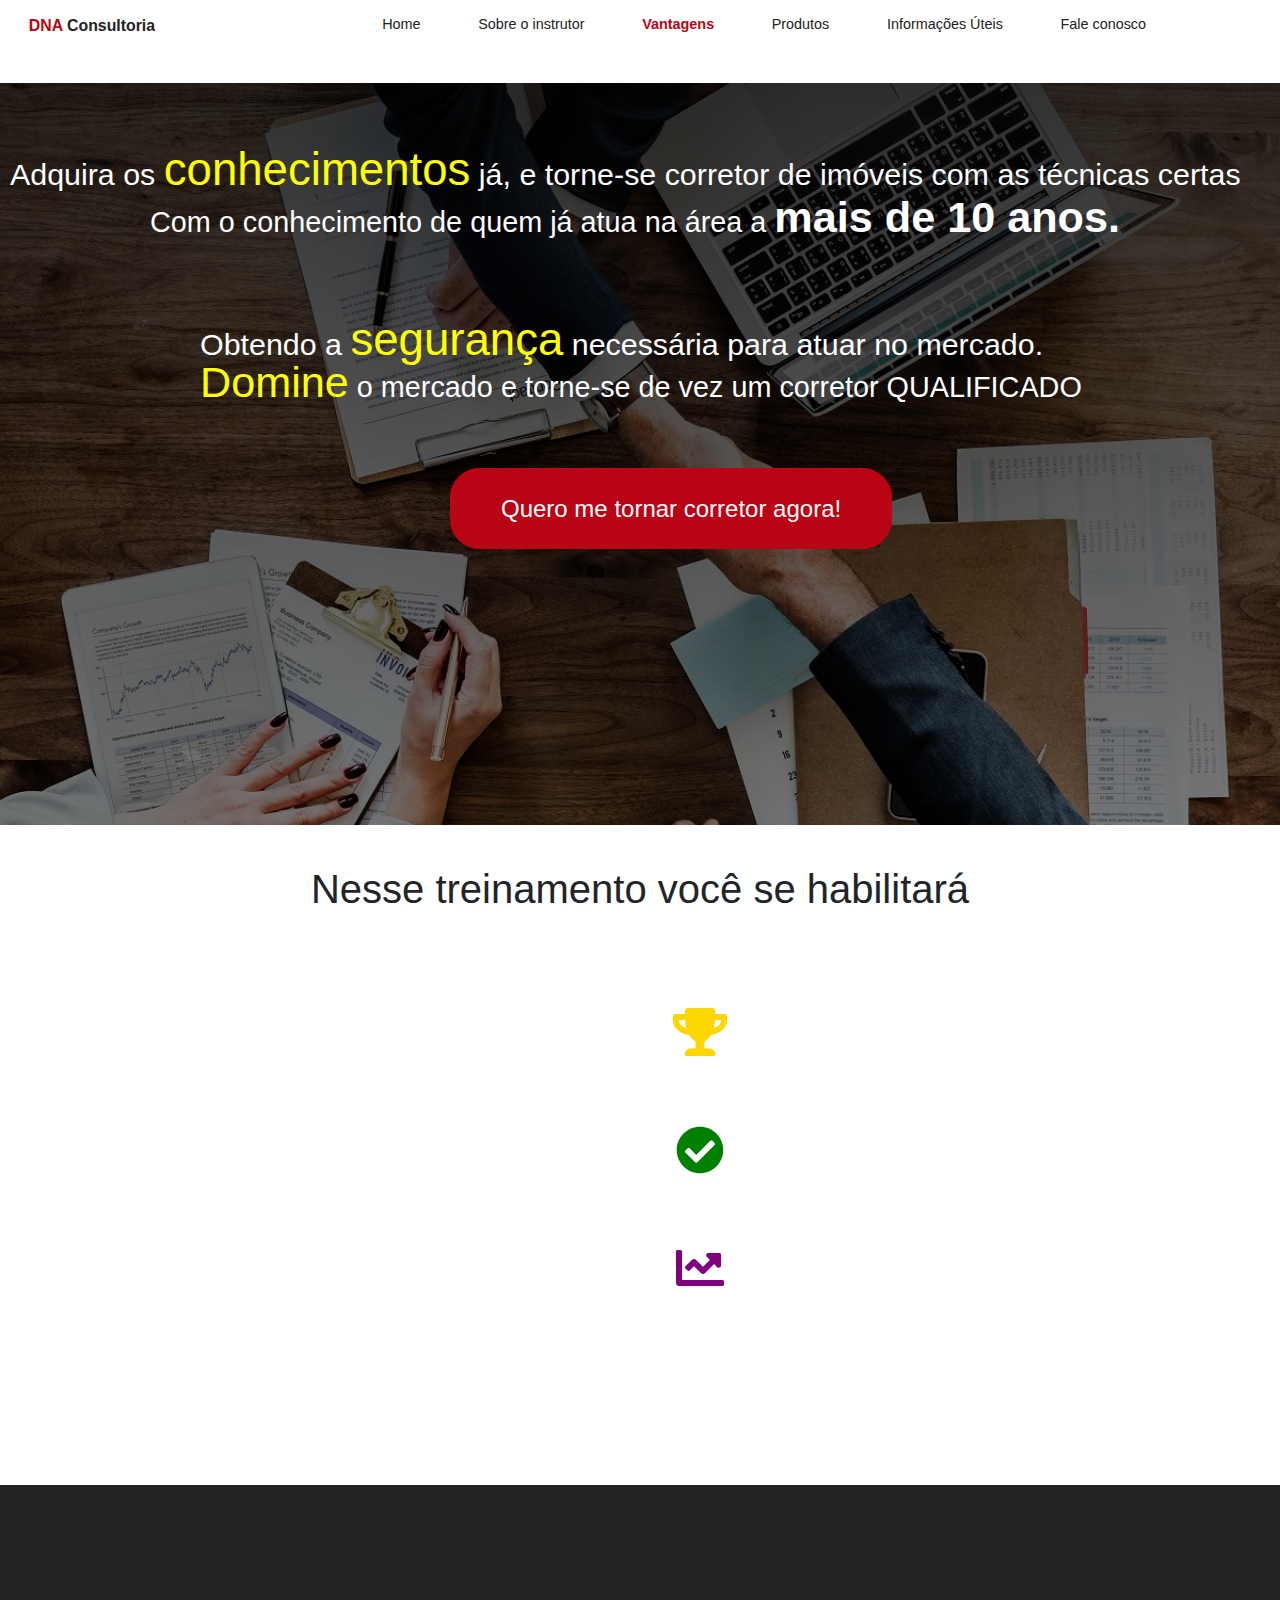
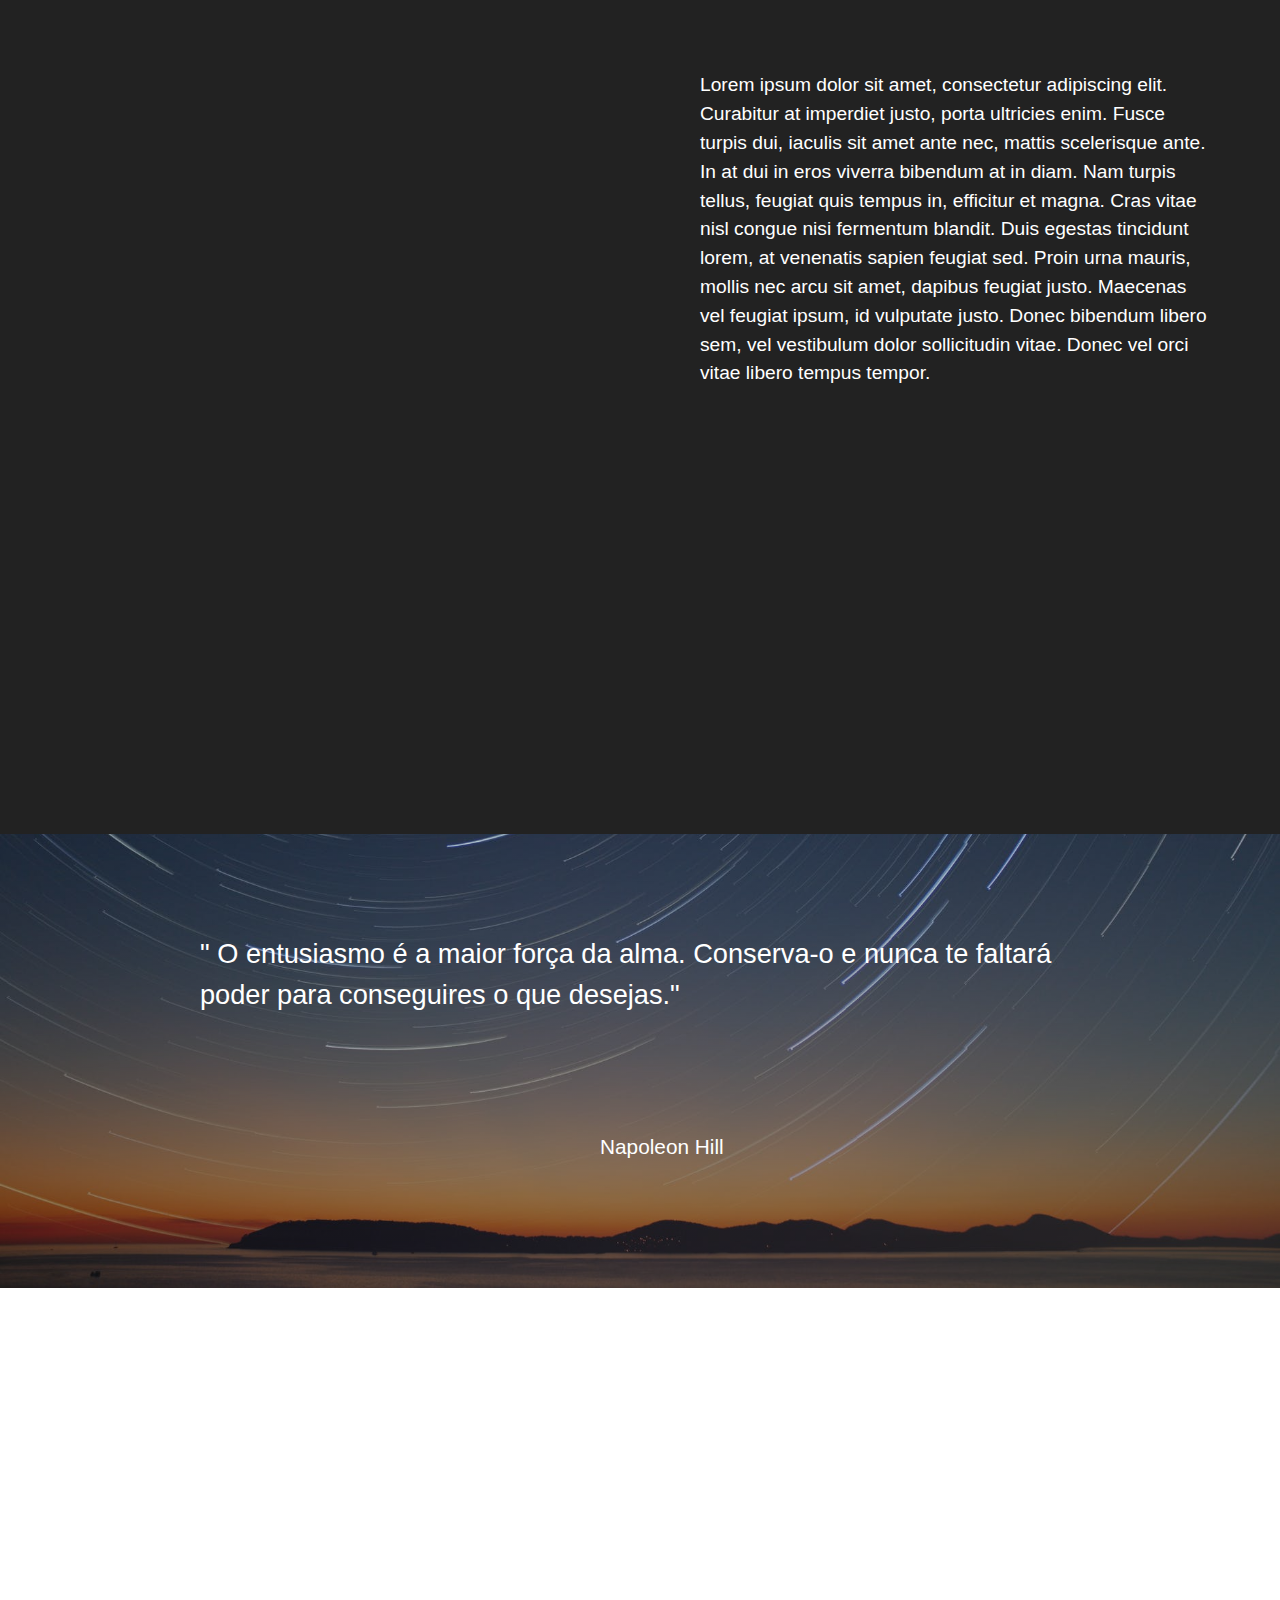
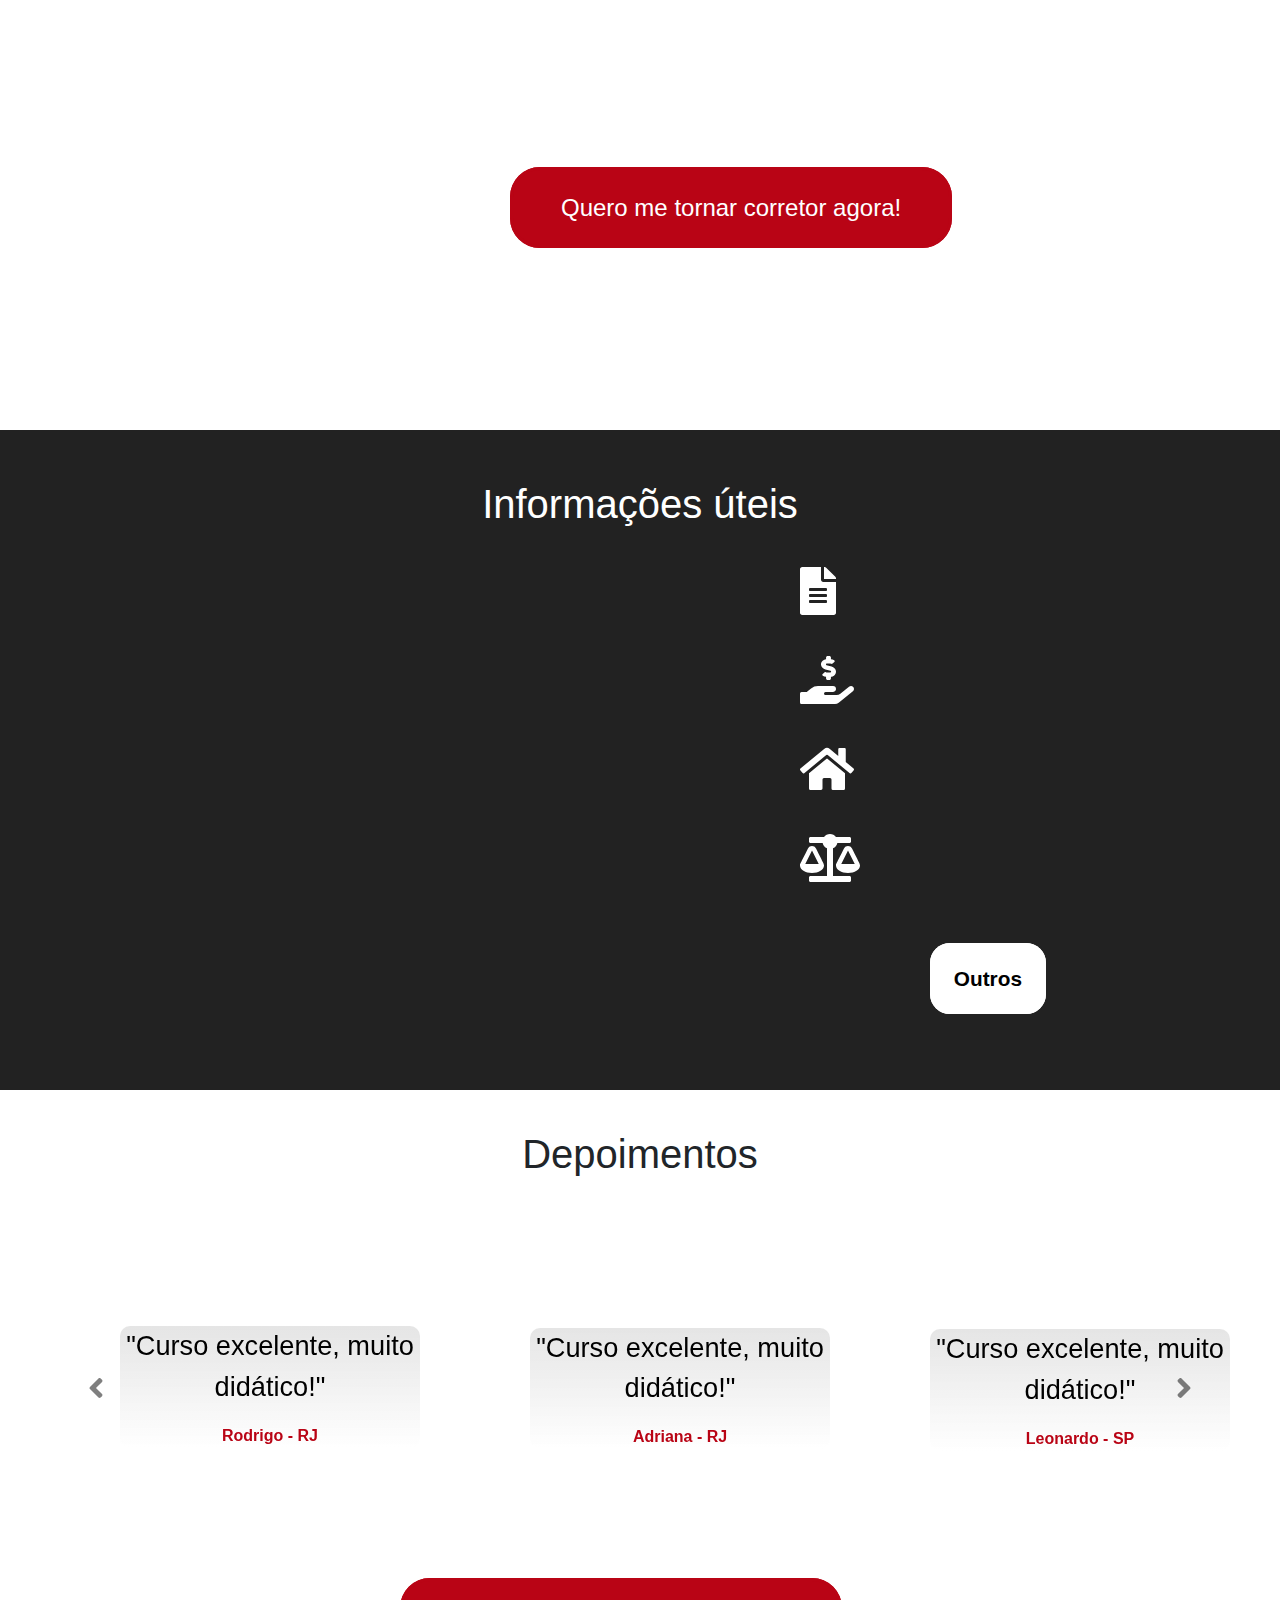
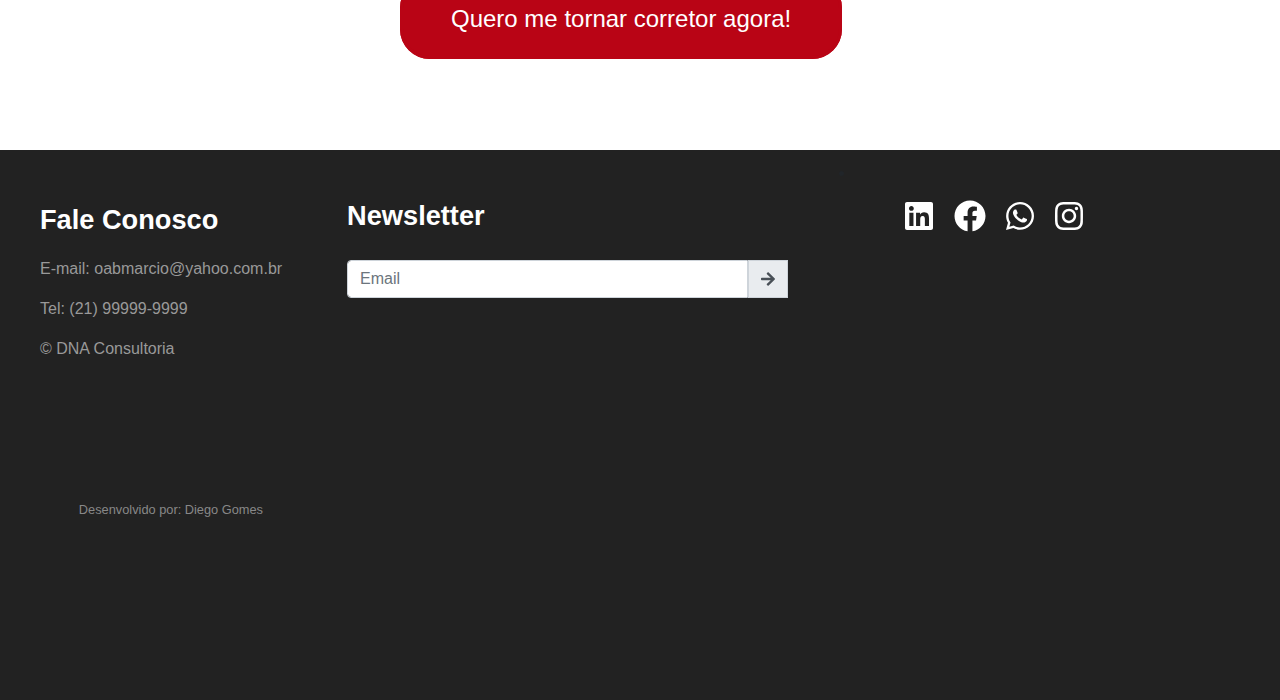
==== index.html @ e4a6f19c "implementadas secoes produtos, informacoes, depoimentos, rodape e pagina de documentos" ====
<!DOCTYPE html>
	<html>
	<head>
		<meta charset="utf-8">
		<meta name="viewport" content="width=device-width, initial-scale=1.0">
		<title>DNA Consultoria</title>
		<!-- estilos gerais css -->
		<link rel="stylesheet" type="text/css" href="./css/estilos_gerais.css">
		<!-- navegacao css -->
		<link rel="stylesheet" type="text/css" href="./css/navegacao.css">
		<!-- destaque css -->
		<link rel="stylesheet" type="text/css" href="./css/destaque.css">
		<!-- conteudo css -->
		<link rel="stylesheet" type="text/css" href="./css/conteudo.css">
		<!-- vantagens css -->
		<link rel="stylesheet" type="text/css" href="./css/vantagens.css">
		<!-- sobre css -->
		<link rel="stylesheet" type="text/css" href="./css/sobre.css">
		<!-- msg css -->
		<link rel="stylesheet" type="text/css" href="./css/msg.css">
		<!-- produtos css -->
		<link rel="stylesheet" type="text/css" href="./css/produtos.css">
		<!-- documentacao -->
		<link rel="stylesheet" type="text/css" href="./css/documentacao.css">
		<!-- depoimentos -->
		<link rel="stylesheet" type="text/css" href="./css/depoimentos.css">
		<!-- footer -->
		<link rel="stylesheet" type="text/css" href="./css/rodape.css">
		<!-- breakpoints css -->
		<link rel="stylesheet" type="text/css" href="./css/breakpoints.css">
		<!-- aos -->
		<link rel="stylesheet" type="text/css" href="./css/aos.css">
		<!-- bootstrap -->
		<link rel="stylesheet" type="text/css" href="./css/bootstrap.min.css">
		<!-- google fonts -->
		<link href="https://fonts.googleapis.com/css2?family=Quicksand:wght@600&display=swap" rel="stylesheet">
		<!-- font awesome -->
		<script src="./js/fontawesome-all.js"></script>
		<!-- slider -->
		<link rel="stylesheet" type="text/css" href="./css/slider.css">
	</head>
	<body>
		<div class="wrapper">
			<nav class="navegacao">
				<div class="logo">
					<a class="logo-navegacao" href="#">DNA</a>
					<a class="logo-navegacao" href="#">Consultoria</a>
				</div>
				<div class="navegacao-itens">
					<ul class="navegacao-itens-lista">
						<li>
							<a href="index.html">Home</a>
						</li>
						<li>
							<a href="#sobre">Sobre o instrutor</a>
						</li>
						<li>
							<a class="active" href="#vantagens">Vantagens</a>
						</li>
						<li>
							<a href="#prod">Produtos</a>
						</li>
						<li>
							<a href="#documentacao">Informações Úteis</a>
						</li>
						<li>
							<a href="#rodape">Fale conosco</a>
						</li>
					</ul>
				</div>
			</nav>
			<main class="destaque">
				<h1 class="titulo-destaque_1">Adquira os <span>conhecimentos</span> já, e torne-se corretor de imóveis com as técnicas certas </h1>
				<p class="paragrafo-destaque_1">Com o conhecimento de quem já atua na área a <strong>mais de 10 anos.</strong></p>
				<p class="titulo-destaque_2">Obtendo a <span>segurança</span> necessária para atuar no mercado.</p>
				<p class="paragrafo-destaque_2"><span>Domine</span> o mercado e torne-se de vez um corretor QUALIFICADO </p>
				<a href="" class="destaque-cta">Quero me tornar corretor agora!</a>
			</main>
			<section class="conteudo">
				<div id="vantagens" class="vantagens">
					<h1 class="vantagens-titulo">Nesse treinamento você se habilitará</h1>
						<img data-aos="fade-up" data-aos-delay="300" src="./img/apertodemao.jpg" class="imagem-vantagens">
					<div class="icones-detalhes">
						<i class="trofeu fas fa-trophy fa-3x"></i>
						<p data-aos="fade-left" data-aos-delay="300">Ser um profissional registrado ao CRECI.</p>
						<i class="check fas fa-check-circle fa-3x"></i>
						<p data-aos="fade-left" data-aos-delay="500">Dominar técnicas de negociação e marketing.</p>
						<i class="chart fas fa-chart-line fa-3x"></i>
						<p data-aos="fade-left" data-aos-delay="800">Aumentar seu número de clientes,</p>
						<p data-aos="fade-left" data-aos-delay="800"> tornando-se um profissional de valor no mercado.</p>
					</div>
				</div>
				<div id="sobre" class="sobre">
					<img data-aos="fade-right" data-aos-delay="100" src="./img/instrutor2.jpg" class="img-thumbnail">
					<div class="sobre-detalhes">
						<h1 class="sobre-titulo" data-aos="fade-up" data-aos-delay="100">Sobre o instrutor</h1>
						<p>Lorem ipsum dolor sit amet, consectetur adipiscing elit. Curabitur at imperdiet justo, porta ultricies enim. Fusce turpis dui, iaculis sit amet ante nec, mattis scelerisque ante. In at dui in eros viverra bibendum at in diam. Nam turpis tellus, feugiat quis tempus in, efficitur et magna. Cras vitae nisl congue nisi fermentum blandit. Duis egestas tincidunt lorem, at venenatis sapien feugiat sed. Proin urna mauris, mollis nec arcu sit amet, dapibus feugiat justo. Maecenas vel feugiat ipsum, id vulputate justo. Donec bibendum libero sem, vel vestibulum dolor sollicitudin vitae. Donec vel orci vitae libero tempus tempor.</p>
					</div>
				</div>
				<div class="mensagem">
					<p class="msg-frase">" O entusiasmo é a maior força da alma. Conserva-o e nunca te faltará poder para conseguires o que desejas." </p>
					<p class="msg-autor">Napoleon Hill</p>
				</div>
				<div id="prod"></div>
				<div class="produtos">
					<img data-aos="fade-down" data-aos-delay="300" src="./img/reuniao.jpg" class="img-thumbnail">
					<h2 data-aos="fade-up" data-aos-delay="500" class="produtos-titulo">Como Funciona Nosso Treinamento?</h2>
					<p data-aos="fade-right" data-aos-delay="800" class="produtos-paragrafo">Lorem ipsum dolor sit amet, consectetur adipiscing elit. Curabitur at imperdiet justo, porta ultricies enim. Fusce turpis dui, iaculis sit amet ante nec, mattis scelerisque ante. In at dui in eros viverra bibendum at in diam.</p>
					<a href="" class="produtos-cta">Quero me tornar corretor agora!</a>
				</div>
				<div id="documentacao" class="documentacao">
					<h1 class="documentacao-titulo">Informações úteis</h1>
					<img data-aos="fade-down" data-aos-delay="300" src="./img/pesquisa.jpg" class="img-thumbnail">
					<div class="documentacao-detalhes">
						<i class="file fas fa-file-alt fa-3x"></i>
						<p data-aos="fade-left" data-aos-delay="100">Pesquisa abertura de firma. <a href="http://www4.tjrj.jus.br/Portal-Extrajudicial/consultafirma/">link</a></p>
						<i class="money fas fa-hand-holding-usd fa-3x"></i>
						<p data-aos="fade-left" data-aos-delay="100">CRECI-RJ: Valor m2 para locação e venda. <a href="http://avaliacao.secovirio.com.br/creci/">Link</a></p>
						<i class="home fas fa-home fa-3x"></i>
						<p data-aos="fade-left" data-aos-delay="100">RGI's (ônus reais) online. <a href="https://www.registradores.org.br/VisualizarMatricula/DefaultVM.aspx?from=menu">Link</a></p>
						<i class="law fas fa-balance-scale fa-3x"></i>
						<p data-aos="fade-left" data-aos-delay="100">Lei nº13865 - Habite-se. <a href="http://www.planalto.gov.br/ccivil_03/_ato2019-2022/2019/lei/L13865.htm">Link</a></p>
						<a href="documentacao.html" class="info">Outros</a>
					</div>
				</div>
				<div id="dep" class="depoimentos">
					<h1 class="depoimentos-titulo">Depoimentos</h1>
					<!-- Carrossel -->

					<div id="carouselExampleCaptions" class="carousel slide" data-ride="carousel">
					  <div class="carousel-inner">
					    <div class="carousel-item active">
							<div class="cartao cartao-detalhes_1">
								<p>"Curso excelente, muito didático!"</p>
								<span>Rodrigo - RJ</span>
							</div>
							<div class="cartao cartao-detalhes_2">
								<p>"Curso excelente, muito didático!"</p>
								<span>Adriana - RJ</span>
							</div>
							<div class="cartao cartao-detalhes_3">
								<p>"Curso excelente, muito didático!"</p>
								<span>Leonardo - SP</span>
							</div>
						</div>
					    <div class="carousel-item">
					      	<div class="cartao cartao-detalhes_1">
								<p>"Curso excelente, muito didático!"</p>
								<span>Cláudia - SP</span>
							</div>
							<div class="cartao cartao-detalhes_2">
								<p>"Curso excelente, muito didático!"</p>
								<span>Thiago - MG</span>
							</div>
							<div class="cartao cartao-detalhes_3">
								<p>"Curso excelente, muito didático!"</p>
								<span>Rafaela - RS</span>
							</div>
					    </div>
					  </div>
					  <a class="carousel-control-prev" href="#carouselExampleCaptions" data-slide="prev">
					    <i class="angle-left fas fa-angle-left fa-2x"></i>
					  </a>
					  <a class="carousel-control-next" href="#carouselExampleCaptions" data-slide="next">
					    <i class="angle-left fas fa-angle-right fa-2x"></i>
					  </a>
					</div>

					<!-- End of carrossel -->
					<a href="" class="depoimentos-cta">Quero me tornar corretor agora!</a>
				</div>
			</section>
			<footer id="rodape" class="rodape">
				<div class="rodape-itens">
					<ul class="rodape-itens-lista">
						<li>
							<a id="rodape-titulo">Fale Conosco</a>
						</li>
						<li>
							<a href="">E-mail: oabmarcio@yahoo.com.br</a>
						</li>
						<li>
							<a href="">Tel: (21) 99999-9999</a>
						</li>
						<p>&copy; DNA Consultoria</p>
					</ul>
					<div id="newsletter" class="col-md-5 col-sm-12">
			          <h4 id="rodape-titulo" class="rodape-newsletter">Newsletter</h4>
			          <form class="form-inline">
			            <div class="col pl-0">
			              <div class="input-group pr-5">
			                <input type="text" class="form-control 

			                 text-white" id="inlineFormInputGroupUsername2" placeholder="Email">
			                <div class="input-group-prepend">
			                  <div class="input-group-text">
			                    <i class="fas fa-arrow-right"></i>
			                  </div>
			                </div>
			              </div>
			            </div>
			          </form>
			        </div>
			        <ul class="redes-sociais">
			        	<li>
			        		<a href=""><i class="fab fa-linkedin fa-2x"></i></a>
			        		<a href=""><i class="fab fa-facebook fa-2x"></i></a>
			        		<a href=""><i class="fab fa-whatsapp fa-2x"></i></a>
			        		<a href=""><i class="fab fa-instagram fa-2x"></i></a>
			        	</li>
			        </ul>
					<p class="dev">Desenvolvido por: Diego Gomes</p>
				</div>
			</footer>
		</div>

		 <!-- Jquery Library file -->
    <script src="https://code.jquery.com/jquery-3.4.1.slim.min.js" integrity="sha384-J6qa4849blE2+poT4WnyKhv5vZF5SrPo0iEjwBvKU7imGFAV0wwj1yYfoRSJoZ+n" crossorigin="anonymous"></script>

    <!-- bootstrap cdn -->
    <script src="https://stackpath.bootstrapcdn.com/bootstrap/4.4.1/js/bootstrap.min.js" integrity="sha384-wfSDF2E50Y2D1uUdj0O3uMBJnjuUD4Ih7YwaYd1iqfktj0Uod8GCExl3Og8ifwB6" crossorigin="anonymous"></script>

    <!-- --------- Owl-Carousel js ------------------->
    <script src="./js/owl.carousel.min.js"></script>

     <!-- ------------ AOS js Library  ------------------------- -->
    <script src="./js/aos.js"></script>

    <!-- Custom Javascript file -->
    <script src="./js/main.js"></script>

	</body>
</html>
---- css/estilos_gerais.css ----
/*Estilos gerais ---------------------------------------------------------------------------*/
@import url('https://fonts.googleapis.com/css?family=Open.Sans:300,400,600,700,800&display=swap');

body { padding: 0; margin: 0; overflow-x: hidden; }
	.wrapper { height: 5500px; display: grid; 
				grid-template-areas: "nav" "main" "section" "footer"; 
				grid-template-rows: 1.5% 13.5% 75% 10%; font-family: 'Open Sans', 
				sans-serif; }
/*Fim estilos gerais -----------------------------------------------------------------------*/
---- css/navegacao.css ----
/*Navegação --------------------------------------------------------------------------------*/
.navegacao { font-size: 0.9em; grid-area: nav; display: flex; margin-left: 2em; padding-top: 1em; }
	.logo { display: block; }
	.logo a { font-size: 1.1em; text-decoration: none; color: #222; font-weight: bold; }
	.logo a:hover { text-decoration: none; }
	.logo a:nth-child(1) { color: #b90415; }
	.logo a:nth-child(2):hover { color: #000; }
	.navegacao-itens { margin-left: 12em; }
	.navegacao-itens-lista { display: flex; }
	.navegacao-itens-lista li { margin-right: 2em; list-style: none; }
	.navegacao-itens-lista a { text-decoration: none; color: #222; padding: 1em; }
	.navegacao-itens-lista a:hover { text-decoration: none; background: #999; color: #fff; }
	.navegacao-itens-lista .active { color: #b90415; font-weight: bold; }
/*Fim navegação ----------------------------------------------------------------------------*/
---- css/destaque.css ----
/*Destaques -------------------------------------------------------------------------------*/
.destaque { grid-area: main; background: linear-gradient(rgba(0,0,0,0.8), 
			rgba(0,0,0,0.5)),url(../img/meeting5_red.jpg)no-repeat center/cover; }
.destaque span, strong { font-size: 1.5em; }
.destaque span { color: yellow; }
			.titulo-destaque_1 { color: #fff; font-size: 1.9em; width: 100%;
				position: relative; left: 10px; top: 60px; font-weight: none; }
			.paragrafo-destaque_1 { color: #fff; font-size: 1.8em; width: 100%;
				position: relative; left: 150px; top: 40px; }
			.titulo-destaque_2 { color: #fff; font-size: 1.9em; width: 100%;
				position: relative; left: 200px; top: 80px; font-weight: none; }
			.paragrafo-destaque_2 { color: #fff; font-size: 1.8em; width: 100%;
				position: relative; left: 200px; top: 40px; }
			.destaque-cta { background: #b90415;; border: 3px solid #b90415; position: relative;
							top: 100px; left: 450px; padding: 1em 2em; border-radius: 30px; color: #fff; 
							font-size: 1.5em; }
			.destaque-cta:hover { text-decoration: none; background: #fff; color: #b90415; 
								border: 3px solid #b90415; }
/*Fim dos destaques */
---- css/conteudo.css ----
.conteudo { grid-area: section; }
---- css/vantagens.css ----
.vantagens {height: 16%; }
	.vantagens-titulo { text-align: center; position: relative; top: 40px; }
	.imagem-vantagens { position: relative; left: 50px; top: 110px; border-radius: 50%; }
	.icones-detalhes { font-size: 1em; text-align: center; margin-left: 30em; 
						position: relative; bottom: 225px; }
	.icones-detalhes p { position: relative; bottom: 35px; font-size: 1.2em;  color: #000;}
	.icones-detalhes p:nth-child(2) { left: 50px; }
	.icones-detalhes p:nth-child(4) { left: 70px; }
	.icones-detalhes p:nth-child(6) { bottom: 60px; left: 20px; }
	.icones-detalhes p:nth-child(7) { bottom: 80px; left: 90px; }
	.trofeu, .check, .chart, .star { position: relative; margin-bottom: 0.5em; right: 180px;  
						top: 20px; }
	.trofeu { color: gold; }
	.check {  color: green; }
	.chart { color: purple; }
---- css/sobre.css ----
/*Sobre*/
.sobre {height:23%; }
.sobre { background: #222; font-family: 'Roboto', sans-serif; }
.sobre img { height: 500px; position: relative; top: 100px; left: 200px; }
	.sobre-detalhes { width: 40%; position: relative; left: 700px; bottom: 400px; 
					color: #fff;}
	.sobre-detalhes h1{ color: yellow; font-size: 2em; margin-bottom: 1.5em; }
	.sobre-detalhes p { font-size: 1.2em; color: #fff; }
/*Fim sobre */
---- css/msg.css ----
.mensagem {height: 11%; background: linear-gradient(rgba(0,0,0,0.2), 
			rgba(0,0,0,0.5)),url(../img/abstract3.jpg)no-repeat bottom/cover; color: #fff;  }
			.msg-frase { position: relative; top: 100px; left: 200px; 
				font-size: 1.7em; width: 70%; color: #fff; }
			.msg-autor { position: relative; top: 200px; left: 600px; 
				font-size: 1.3em; color: #fff; }
---- css/produtos.css ----
.produtos { position: relative; left: 50%; height: 18%; }
		.produtos img { position: relative; top: 100px; right: 600px; }
		.produtos-titulo, .produtos-paragrafo { color: #b90415; }
		.produtos-titulo { position: relative; right: 515px; bottom: 450px; text-align: center; margin-top: 2em; 
							font-size: 2em; }
		.produtos-paragrafo { width: 50%; text-align: center; position: relative; 
							font-size: 1.3em; right: 180px; bottom: 400px; line-height: 2.6em; }
		.produtos-cta { background: #b90415; border: 3px solid #b90415; position: relative; bottom: 350px; 
						right: 130px; padding: 1em 2em; border-radius: 30px; color: #fff; 
							font-size: 1.5em; }
		.produtos-cta:hover { text-decoration: none; background: #fff; border: 3px solid #b90415; 
								color: #b90415; }
---- css/documentacao.css ----
.documentacao { height: 16%; background: #222; }
	.documentacao-titulo { color: #fff; text-align: center; position: relative; top: 50px; }
	.documentacao img { border-radius: 50%; position: relative; top: 100px; left: 100px; }
	.documentacao-detalhes { position: relative; left: 900px; bottom: 200px; color: #fff; }
	.documentacao-detalhes p { position: relative; bottom: 90px; 
							right: 30px; color: #fff; }
	.file, .money, .home, .law { position: relative; right: 100px; bottom: 60px; }
	.info { padding: 1em; border-radius: 20px; border: 3px solid#fff; font-size: 1.3em; 
			background: #fff; position: relative; color: #000; left: 30px; bottom: 20px; font-weight: bold; }
	.info:hover { color: #b90415; text-decoration: none;}
---- css/depoimentos.css ----
.depoimentos { height: 16%; }
	.depoimentos-titulo { text-align: center; margin-top: 1em; }
	.carousel { top: 20px; }
	.carousel-item { color: #000;}
	.cartao { width: 300px; text-align: center; background: linear-gradient(rgba(0,0,0,0.1),#fff); 
				border-radius: 10px; }
	.cartao p { font-size: 1.7em; color: #000; }
	.cartao span { color: #b90415; font-weight: bold; }
	.cartao-detalhes_1 { position: relative; left: 120px; top: 120px; }
	.cartao-detalhes_2 { position: relative; left: 530px;}
	.cartao-detalhes_3 { position: relative; left: 930px; bottom: 120px; }
	.angle-left { color: #000; }
	.depoimentos-cta { background: #b90415; border: 3px solid #b90415; position: relative; top: 50px; 
						left: 400px; padding: 1em 2em; border-radius: 30px; color: #fff; 
							font-size: 1.5em; }
	.depoimentos-cta:hover { text-decoration: none; background: #fff; border: 3px solid #b90415; 
								color: #b90415; }
---- css/rodape.css ----
.rodape { background: #222; }
	.rodape-itens { display: flex; }
	.rodape-itens-lista li { color: #fff; list-style: none; position: relative; color: #fff;  top: 50px; 
								margin-bottom: 1em; }
	.rodape-itens-lista li a, p { color: #999; }
	.rodape-itens-lista p { position: relative; top: 50px; }
	.dev { position: relative; top: 350px; right: 970px; color: #888; font-size: 0.8em; }
	#rodape-titulo { color: #fff; font-size: 1.7em; font-weight: bold; }
	.rodape-newsletter { margin-bottom: 1em; }
	#newsletter { position: relative; top: 50px; left: 50px; }
	.redes-sociais li a { color: #fff; position: relative; top: 50px; left: 50px;
						margin-right: 1em; }
---- css/breakpoints.css ----
/*Breakpoints ------------------------------------------------------------------------------*/

@media (max-width: 420px) {

}

@media (min-width: 421px) and (max-width: 720px) {

}

@media (min-width: 721px) and (max-width: 920px) {

}
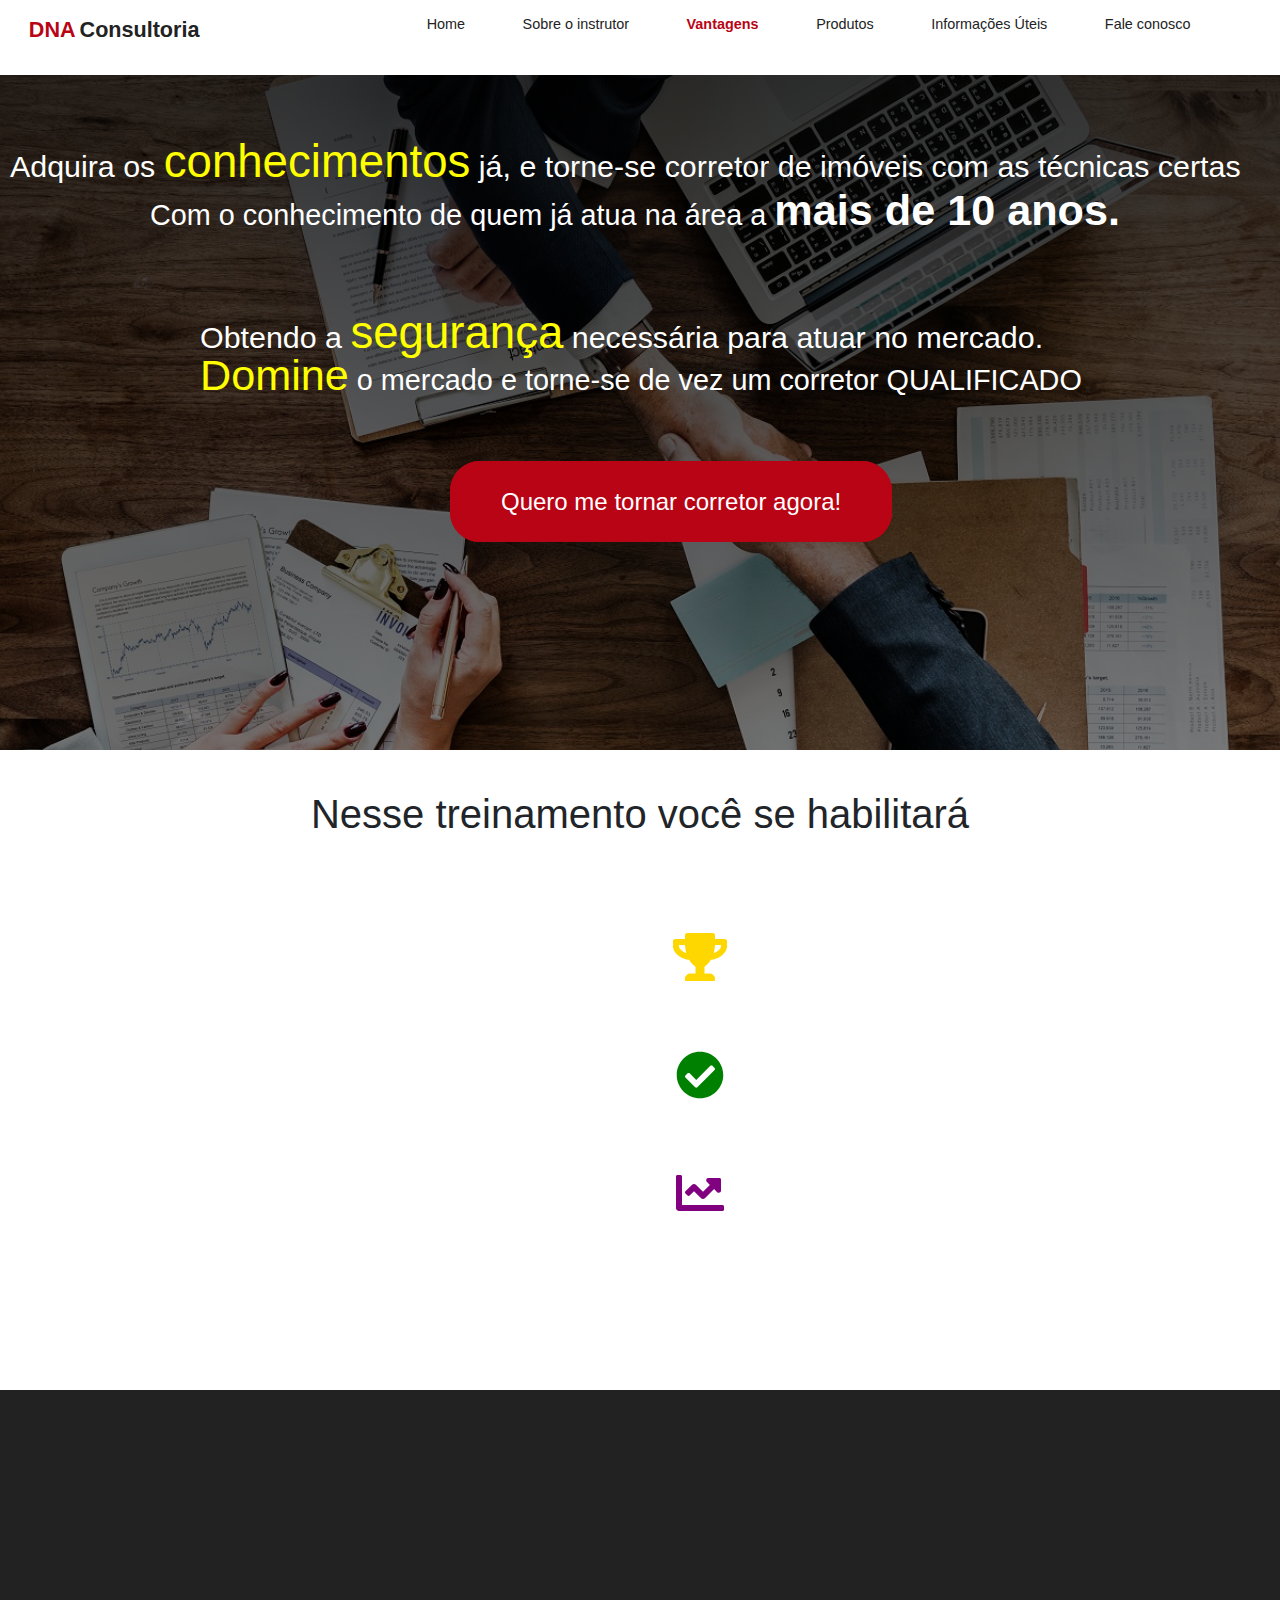
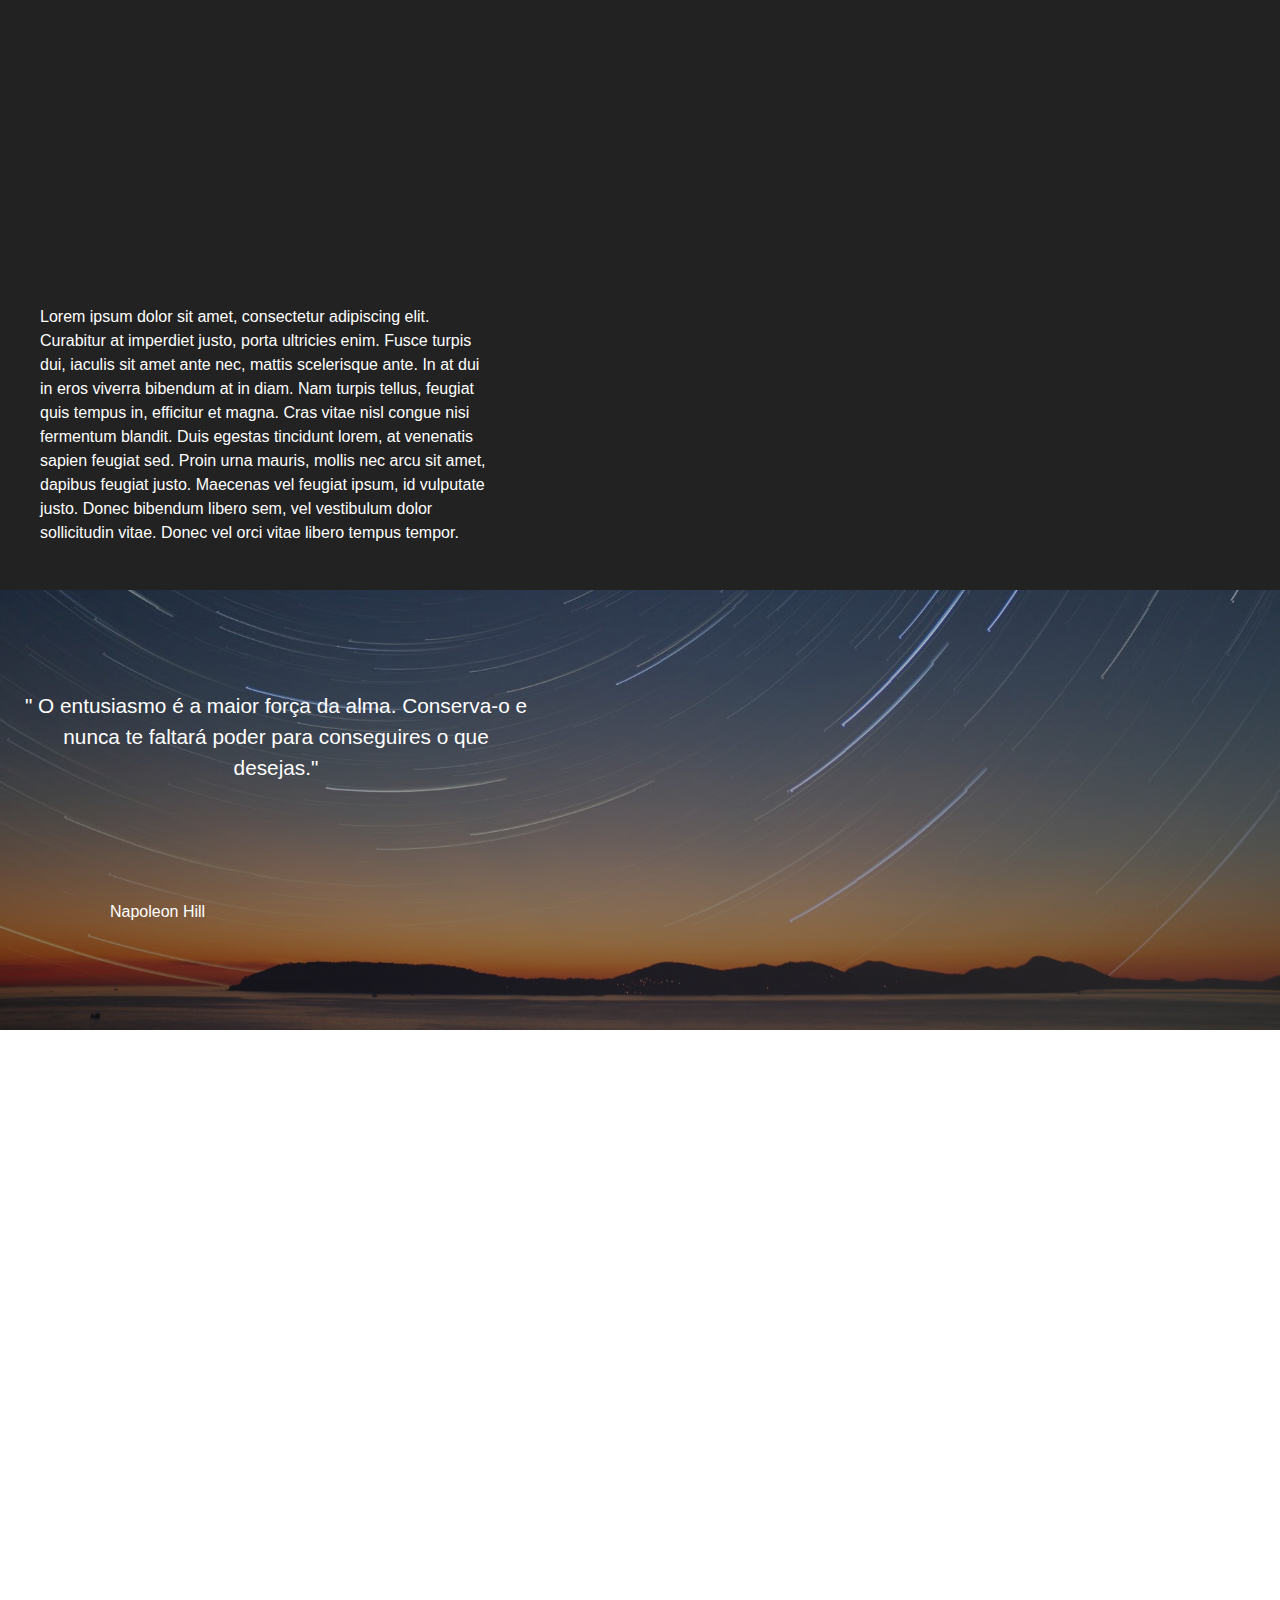
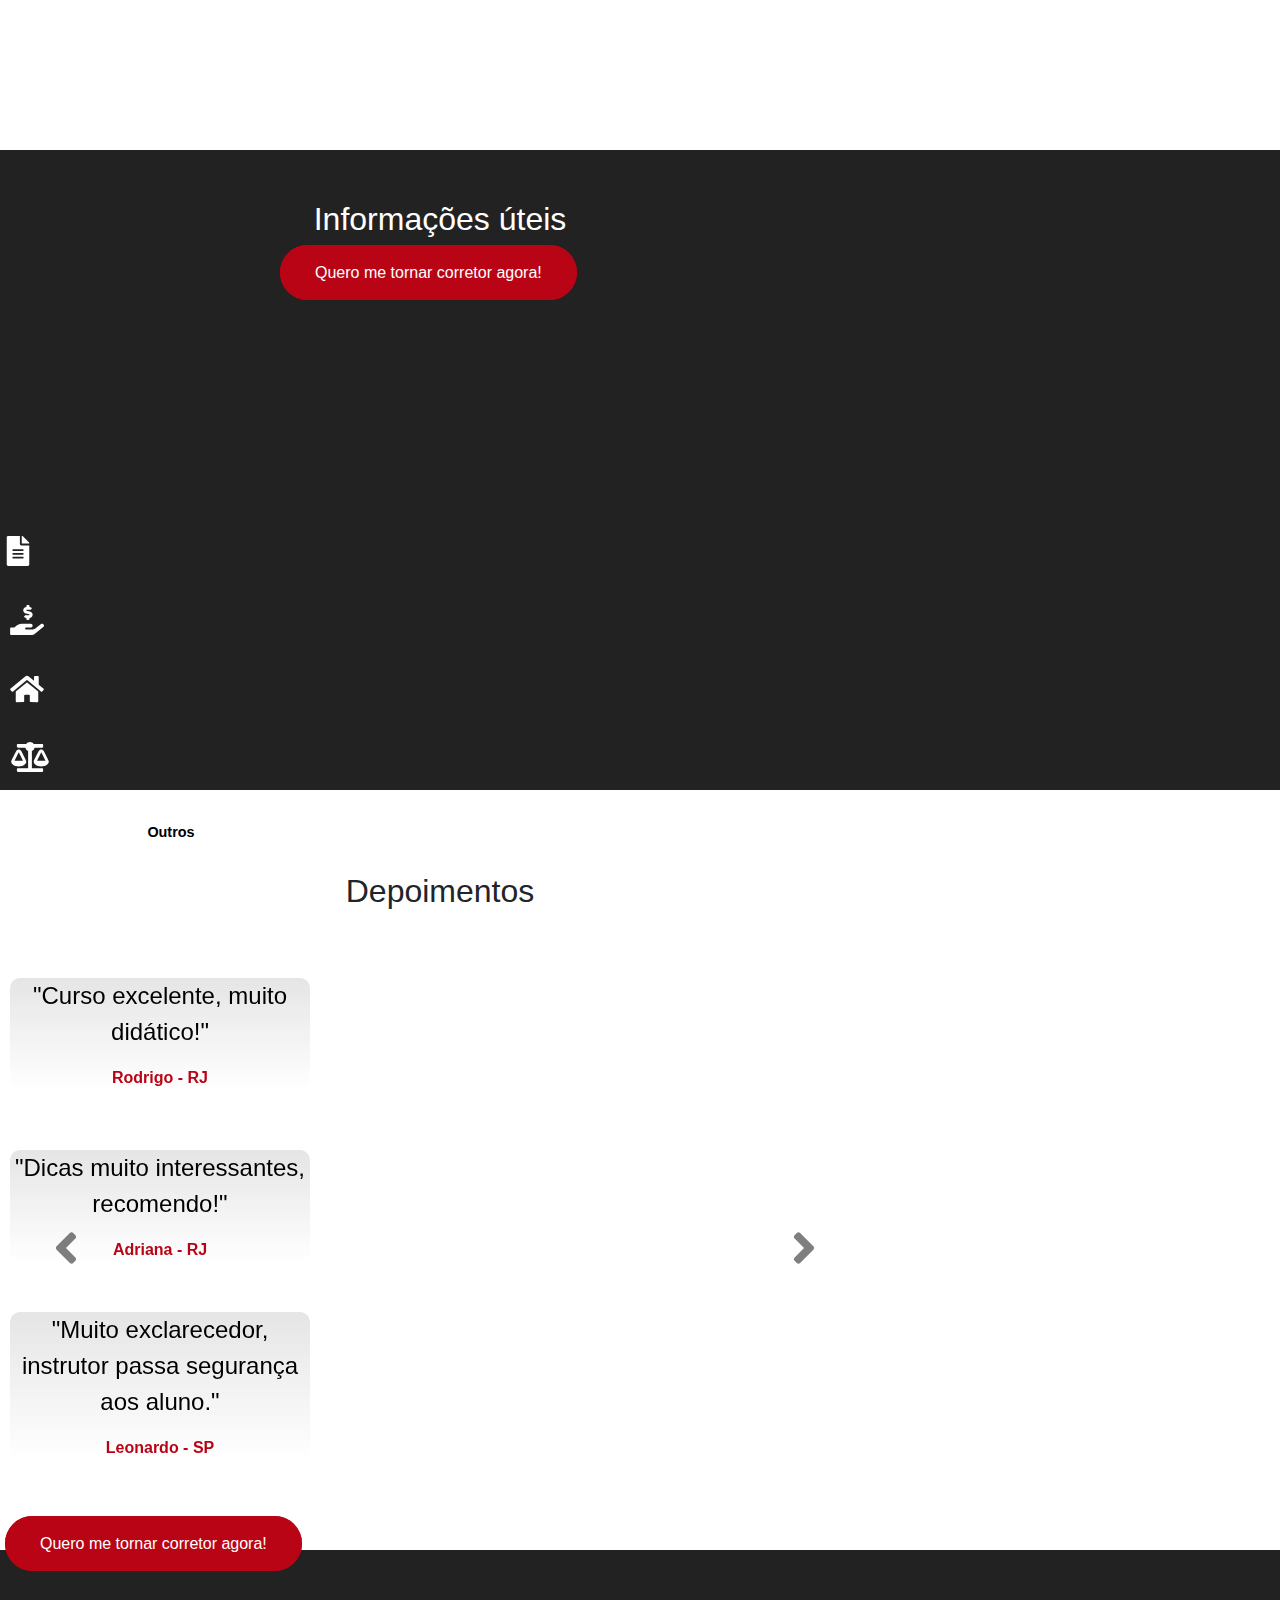
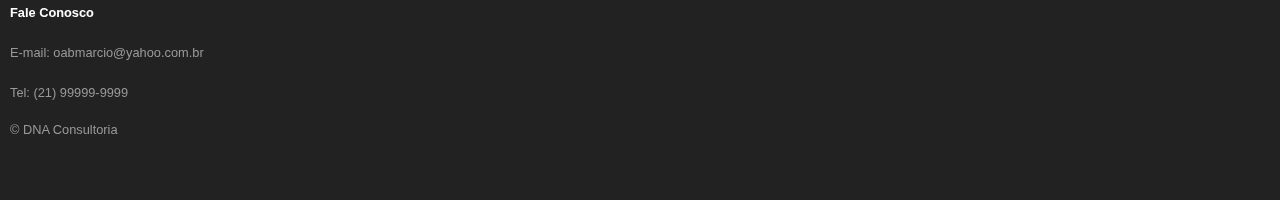
==== commit f4c15dc8: "Alteracoes na responsividade ate 420px" ====
--- a/index.html
+++ b/index.html
@@ -4,6 +4,8 @@
 		<meta charset="utf-8">
 		<meta name="viewport" content="width=device-width, initial-scale=1.0">
 		<title>DNA Consultoria</title>
+		<!-- normalize css -->
+		<link rel="stylesheet" type="text/css" href="./css/normalize.css">
 		<!-- estilos gerais css -->
 		<link rel="stylesheet" type="text/css" href="./css/estilos_gerais.css">
 		<!-- navegacao css -->
@@ -24,6 +26,8 @@
 		<link rel="stylesheet" type="text/css" href="./css/documentacao.css">
 		<!-- depoimentos -->
 		<link rel="stylesheet" type="text/css" href="./css/depoimentos.css">
+		<!-- secao cta -->
+		<link rel="stylesheet" type="text/css" href="./css/cta.css">
 		<!-- footer -->
 		<link rel="stylesheet" type="text/css" href="./css/rodape.css">
 		<!-- breakpoints css -->
@@ -36,8 +40,6 @@
 		<link href="https://fonts.googleapis.com/css2?family=Quicksand:wght@600&display=swap" rel="stylesheet">
 		<!-- font awesome -->
 		<script src="./js/fontawesome-all.js"></script>
-		<!-- slider -->
-		<link rel="stylesheet" type="text/css" href="./css/slider.css">
 	</head>
 	<body>
 		<div class="wrapper">
@@ -46,6 +48,11 @@
 					<a class="logo-navegacao" href="#">DNA</a>
 					<a class="logo-navegacao" href="#">Consultoria</a>
 				</div>
+				<a href="#" class="toggle-button">
+					<span class="bar"></span>
+					<span class="bar"></span>
+					<span class="bar"></span>
+				</a>
 				<div class="navegacao-itens">
 					<ul class="navegacao-itens-lista">
 						<li>
@@ -79,15 +86,15 @@
 			<section class="conteudo">
 				<div id="vantagens" class="vantagens">
 					<h1 class="vantagens-titulo">Nesse treinamento você se habilitará</h1>
-						<img data-aos="fade-up" data-aos-delay="300" src="./img/apertodemao.jpg" class="imagem-vantagens">
+					<img data-aos="fade-up" data-aos-delay="300" src="./img/apertodemao.jpg" class="imagem-vantagens">
 					<div class="icones-detalhes">
 						<i class="trofeu fas fa-trophy fa-3x"></i>
-						<p data-aos="fade-left" data-aos-delay="300">Ser um profissional registrado ao CRECI.</p>
+						<p data-aos="fade-left" data-aos-delay="100">Ser um profissional registrado ao CRECI.</p>
 						<i class="check fas fa-check-circle fa-3x"></i>
-						<p data-aos="fade-left" data-aos-delay="500">Dominar técnicas de negociação e marketing.</p>
+						<p data-aos="fade-left" data-aos-delay="200">Dominar técnicas de negociação e marketing.</p>
 						<i class="chart fas fa-chart-line fa-3x"></i>
-						<p data-aos="fade-left" data-aos-delay="800">Aumentar seu número de clientes,</p>
-						<p data-aos="fade-left" data-aos-delay="800"> tornando-se um profissional de valor no mercado.</p>
+						<p data-aos="fade-left" data-aos-delay="300">Aumentar seu número de clientes,</p>
+						<p data-aos="fade-left" data-aos-delay="300"> tornando-se um profissional de valor no mercado.</p>
 					</div>
 				</div>
 				<div id="sobre" class="sobre">
@@ -135,46 +142,49 @@
 								<span>Rodrigo - RJ</span>
 							</div>
 							<div class="cartao cartao-detalhes_2">
-								<p>"Curso excelente, muito didático!"</p>
+								<p>"Dicas muito interessantes, recomendo!"</p>
 								<span>Adriana - RJ</span>
 							</div>
 							<div class="cartao cartao-detalhes_3">
-								<p>"Curso excelente, muito didático!"</p>
+								<p>"Muito exclarecedor, instrutor passa segurança aos aluno."</p>
 								<span>Leonardo - SP</span>
 							</div>
 						</div>
 					    <div class="carousel-item">
 					      	<div class="cartao cartao-detalhes_1">
-								<p>"Curso excelente, muito didático!"</p>
+								<p>"Instrutor cumpre com o prometido, conteúdo excelente!"</p>
 								<span>Cláudia - SP</span>
 							</div>
 							<div class="cartao cartao-detalhes_2">
-								<p>"Curso excelente, muito didático!"</p>
+								<p>"Estou muito animado para colocar os conhecimentos em prática"</p>
 								<span>Thiago - MG</span>
 							</div>
 							<div class="cartao cartao-detalhes_3">
-								<p>"Curso excelente, muito didático!"</p>
+								<p>"Tive vários insights positivos durante a aula, muito bom!"</p>
 								<span>Rafaela - RS</span>
 							</div>
 					    </div>
 					  </div>
 					  <a class="carousel-control-prev" href="#carouselExampleCaptions" data-slide="prev">
-					    <i class="angle-left fas fa-angle-left fa-2x"></i>
+					    <i class="angle-left fas fa-angle-left fa-7x"></i>
 					  </a>
 					  <a class="carousel-control-next" href="#carouselExampleCaptions" data-slide="next">
-					    <i class="angle-left fas fa-angle-right fa-2x"></i>
+					    <i class="angle-right fas fa-angle-right fa-7x"></i>
 					  </a>
 					</div>
 
 					<!-- End of carrossel -->
-					<a href="" class="depoimentos-cta">Quero me tornar corretor agora!</a>
+				</div>
+				<div class="secao-cta">
+					<a href="" class="secao-cta-btn">Quero me tornar corretor agora!</a>
 				</div>
 			</section>
-			<footer id="rodape" class="rodape">
+			<div id="rodape"></div>
+			<footer class="rodape">
 				<div class="rodape-itens">
 					<ul class="rodape-itens-lista">
 						<li>
-							<a id="rodape-titulo">Fale Conosco</a>
+							<a class="rodape-titulo">Fale Conosco</a>
 						</li>
 						<li>
 							<a href="">E-mail: oabmarcio@yahoo.com.br</a>
@@ -185,20 +195,12 @@
 						<p>&copy; DNA Consultoria</p>
 					</ul>
 					<div id="newsletter" class="col-md-5 col-sm-12">
-			          <h4 id="rodape-titulo" class="rodape-newsletter">Newsletter</h4>
-			          <form class="form-inline">
-			            <div class="col pl-0">
-			              <div class="input-group pr-5">
-			                <input type="text" class="form-control 
-
-			                 text-white" id="inlineFormInputGroupUsername2" placeholder="Email">
-			                <div class="input-group-prepend">
-			                  <div class="input-group-text">
-			                    <i class="fas fa-arrow-right"></i>
-			                  </div>
-			                </div>
-			              </div>
-			            </div>
+			          <h4 class="rodape-titulo">Newsletter</h4>
+			          <form>
+			          	<div class="form-news">
+			          		<input type="text" class="input-news" placeholder="   Email">
+			          		<button class="submit-news" type="submit"><i class="news-angle-right fas fa-angle-right fa-2x"></i></button>
+			          	</div>
 			          </form>
 			        </div>
 			        <ul class="redes-sociais">
@@ -209,7 +211,6 @@
 			        		<a href=""><i class="fab fa-instagram fa-2x"></i></a>
 			        	</li>
 			        </ul>
-					<p class="dev">Desenvolvido por: Diego Gomes</p>
 				</div>
 			</footer>
 		</div>
@@ -229,5 +230,8 @@
     <!-- Custom Javascript file -->
     <script src="./js/main.js"></script>
 
+    <!-- index.js -->
+    <script src="./js/index.js" async></script>
+
 	</body>
 </html>--- a/css/estilos_gerais.css
+++ b/css/estilos_gerais.css
@@ -2,8 +2,8 @@
 @import url('https://fonts.googleapis.com/css?family=Open.Sans:300,400,600,700,800&display=swap');
 
 body { padding: 0; margin: 0; overflow-x: hidden; }
-	.wrapper { height: 5500px; display: grid; 
+	.wrapper { height: 5000px; overflow: hidden; display: grid; 
 				grid-template-areas: "nav" "main" "section" "footer"; 
-				grid-template-rows: 1.5% 13.5% 75% 10%; font-family: 'Open Sans', 
+				grid-template-rows: 1.5% 13.5% 80% 5%; font-family: 'Open Sans', 
 				sans-serif; }
 /*Fim estilos gerais -----------------------------------------------------------------------*/
--- a/css/navegacao.css
+++ b/css/navegacao.css
@@ -1,10 +1,13 @@
 /*Navegação --------------------------------------------------------------------------------*/
 .navegacao { font-size: 0.9em; grid-area: nav; display: flex; margin-left: 2em; padding-top: 1em; }
 	.logo { display: block; }
-	.logo a { font-size: 1.1em; text-decoration: none; color: #222; font-weight: bold; }
+	.logo a { font-size: 1.5em; text-decoration: none; color: #222; font-weight: bold; }
 	.logo a:hover { text-decoration: none; }
 	.logo a:nth-child(1) { color: #b90415; }
 	.logo a:nth-child(2):hover { color: #000; }
+	.toggle-button { position: absolute; top: .75em; right: 1em; display: none; flex-direction: column; 
+					justify-content: space-between; width: 30px; height: 21px; }
+	.toggle-button .bar { height: 3px; width: 100%; border-radius: 10px; background: #222; }
 	.navegacao-itens { margin-left: 12em; }
 	.navegacao-itens-lista { display: flex; }
 	.navegacao-itens-lista li { margin-right: 2em; list-style: none; }
--- a/css/sobre.css
+++ b/css/sobre.css
@@ -1,5 +1,5 @@
 /*Sobre*/
-.sobre {height:23%; }
+.sobre {height:20%; }
 .sobre { background: #222; font-family: 'Roboto', sans-serif; }
 .sobre img { height: 500px; position: relative; top: 100px; left: 200px; }
 	.sobre-detalhes { width: 40%; position: relative; left: 700px; bottom: 400px; 
--- a/css/documentacao.css
+++ b/css/documentacao.css
@@ -7,4 +7,4 @@
 	.file, .money, .home, .law { position: relative; right: 100px; bottom: 60px; }
 	.info { padding: 1em; border-radius: 20px; border: 3px solid#fff; font-size: 1.3em; 
 			background: #fff; position: relative; color: #000; left: 30px; bottom: 20px; font-weight: bold; }
-	.info:hover { color: #b90415; text-decoration: none;}+	.info:hover { color: #b90415; text-decoration: none; }--- a/css/depoimentos.css
+++ b/css/depoimentos.css
@@ -1,17 +1,16 @@
-.depoimentos { height: 16%; }
+.depoimentos { height: 10%; }
 	.depoimentos-titulo { text-align: center; margin-top: 1em; }
-	.carousel { top: 20px; }
+	.carousel { margin-bottom: 3em; }
 	.carousel-item { color: #000;}
 	.cartao { width: 300px; text-align: center; background: linear-gradient(rgba(0,0,0,0.1),#fff); 
 				border-radius: 10px; }
 	.cartao p { font-size: 1.7em; color: #000; }
 	.cartao span { color: #b90415; font-weight: bold; }
-	.cartao-detalhes_1 { position: relative; left: 120px; top: 120px; }
-	.cartao-detalhes_2 { position: relative; left: 530px;}
-	.cartao-detalhes_3 { position: relative; left: 930px; bottom: 120px; }
-	.angle-left { color: #000; }
-	.depoimentos-cta { background: #b90415; border: 3px solid #b90415; position: relative; top: 50px; 
-						left: 400px; padding: 1em 2em; border-radius: 30px; color: #fff; 
-							font-size: 1.5em; }
-	.depoimentos-cta:hover { text-decoration: none; background: #fff; border: 3px solid #b90415; 
-								color: #b90415; }+	.cartao-detalhes_1 { position: relative; left: 180px; top: 60px; }
+	.cartao-detalhes_2 { position: relative; left: 530px; bottom: 60px;}
+	.cartao-detalhes_3 { position: relative; left: 930px; bottom: 220px; }
+	.cartao-detalhes_4 { position: relative; left: 120px; top: 60px; }
+	.cartao-detalhes_5 { position: relative; left: 530px; bottom: 100px;}
+	.cartao-detalhes_6 { position: relative; left: 930px; bottom: 300px; }
+	.angle-left, .angle-right { color: #000; }
+	--- a/css/cta.css
+++ b/css/cta.css
@@ -0,0 +1,5 @@
+.secao-cta { height: 9%; }
+	.secao-cta-btn { background: #b90415; border: 3px solid #b90415; padding: 1em 2em; border-radius: 30px; color: #fff; 
+							font-size: 1.5em; position: relative; top: 100px; left: 450px; }
+	.secao-cta-btn:hover { text-decoration: none; background: #fff; border: 3px solid #b90415; 
+								color: #b90415; }--- a/css/rodape.css
+++ b/css/rodape.css
@@ -1,12 +1,12 @@
-.rodape { background: #222; }
+.rodape {grid-area: footer; background: #222; }
 	.rodape-itens { display: flex; }
 	.rodape-itens-lista li { color: #fff; list-style: none; position: relative; color: #fff;  top: 50px; 
 								margin-bottom: 1em; }
 	.rodape-itens-lista li a, p { color: #999; }
 	.rodape-itens-lista p { position: relative; top: 50px; }
-	.dev { position: relative; top: 350px; right: 970px; color: #888; font-size: 0.8em; }
-	#rodape-titulo { color: #fff; font-size: 1.7em; font-weight: bold; }
-	.rodape-newsletter { margin-bottom: 1em; }
+	.dev { position: relative; top: 500px; right: 1040px; color: #888; font-size: 0.8em; }
+	.rodape-titulo { color: #fff; font-size: 1.7em; font-weight: bold; }
 	#newsletter { position: relative; top: 50px; left: 50px; }
 	.redes-sociais li a { color: #fff; position: relative; top: 50px; left: 50px;
 						margin-right: 1em; }
+	.input-group-text { cursor: pointer; }
--- a/css/breakpoints.css
+++ b/css/breakpoints.css
@@ -3,7 +3,145 @@
 
 @media (max-width: 420px) {
 
+/* Estilos gerais */
+.wrapper {  height: 6800px; grid-template-areas: "nav" "main" "section" "footer"; 
+				grid-template-rows: 1.5% 9.5% 82% 7%; font-family: 'Open Sans', 
+				sans-serif; }	
+/* Fim de estilos gerais */
+/*Navegação*/
+.toggle-button { display: flex; }
+	.navegacao-itens { display: none; margin: 0; position: relative; right: 50px; }
+	.navegacao { flex-direction: column; align-items: flex-start; }
+	.navegacao { width: 100%; }
+	.navegacao-itens ul { text-align: center; display: block; }
+	.navegacao-itens ul li { padding: 2em 8em; }
+	.navegacao-itens ul li:hover { background: #999; padding: 2em; }
+	.navegacao-itens.active { display: flex; position: relative; z-index: 10; background: #fff; }
+/*Fim da navegação*/
+
+/*conteudo*/
+.vantagens { height: 15.5%; }
+.sobre { height: 20%; }
+.mensagem { height: 9%; }
+.produtos { height: 19.5%; }
+.documentacao { height: 16%; }
+.depoimentos { height: 10%; }
+.secao-cta { height: 10%; }
+/*Fim da seção conteúdo*/
+
+/*Destaque */
+	.destaque { background: linear-gradient(rgba(0,0,0,0.8), rgba(0,0,0,0.5)),
+				url(../img/meeting5_red_breakpoints.jpg)no-repeat right/cover; }
+	.destaque span, strong { font-size: 1.3em; }
+	.destaques p { position: relative; right: 50px; }
+	.titulo-destaque_1 { font-size: 1.2em; width: 300px; text-align: center; position: relative; 
+							top: 50px; left: 0; }
+	.paragrafo-destaque_1 { font-size: 1.2em; width: 300px; position: relative;  top: 100px; 
+							left: 15px; text-align: center; }
+	
+	.titulo-destaque_2 { font-size: 1.2em; width: 300px; position: relative; left: 10px; top: 130px; 
+							text-align: center; }
+	
+	.paragrafo-destaque_2 { font-size: 1.2em; width: 300px; position: relative; left: 20px; top: 150px; }
+
+	.destaque-cta { position: relative; left: 5px; font-size: 1em; top: 180px; }
+/* Fim de estaques */
+
+/* Vantagens */
+	.vantagens-titulo { position: relative; top: 100px; font-size: 1.7em; width: 40%;
+						text-align: center; left: 30px; }
+	.imagem-vantagens { position: relative; left: 30px; top: 150px; width: 270px; }
+	.icones-detalhes { font-size: 1em; margin-left: 30em; position: relative; right: 570px; 
+						top: 250px; }
+	.trofeu, .check, .chart { height: 25px; }
+	.icones-detalhes p { font-size: 0.8em; text-align: left; width: 250px; }
+	.icones-detalhes p:nth-child(2) { left: 140px; bottom: 30px; }
+	.icones-detalhes p:nth-child(4) { left: 140px; bottom: 30px; }
+	.icones-detalhes p:nth-child(6) { bottom: 40px; left: 140px; }
+	.icones-detalhes p:nth-child(7) { bottom:50px; left: 140px; }
+	.trofeu, .check, .chart, .star { position: relative; margin-bottom: 0.5em; right: 15px;  
+						top: 20px; }
 }
+/* Fim de vantagens */
+
+/*sobre*/
+.sobre img { height: 300px; position: relative; top: 100px; left: 65px; }
+	.sobre-detalhes { width: 50%; position: relative; left: 40px; top: 150px; 
+					color: #fff;}
+	.sobre-detalhes h1{ color: yellow; font-size: 1.5em; margin-bottom: 1.5em; }
+	.sobre-detalhes p { font-size: 1em; width: 70%; }
+/*Fim de sobre*/
+
+/*mensagem*/
+.msg-frase { position: relative; top: 100px; left: 20px; font-size: 1.3em; width: 40%; 
+			text-align: center; }
+.msg-autor { position: relative; top: 200px; left: 110px; 
+				font-size: 1em; }
+/*Fim mensagem*/
+
+/*produtos*/
+.produtos img { position: relative; top: 250px; right: 305px; height: 300px; }
+.produtos-titulo { position: relative; right: 350px; bottom: 300px; text-align: center; 
+					margin-top: 2em; font-size: 2em; width: 40%; }
+.produtos-paragrafo { width: 40%; position: relative; font-size: 1em; 
+					right: 350px; top: 150px; line-height: 2.6em; text-align: left; }
+.produtos-cta { background: #b90415; border: 3px solid #b90415; position: relative; top: 200px; 
+						right: 360px; padding: 1em 2em; border-radius: 30px; color: #fff; 
+							font-size: 1em; }
+.produtos-cta:hover { text-decoration: none; background: #fff; border: 3px solid #b90415; 
+								color: #b90415; }
+/*Fim produtos*/
+
+/*Documentação*/
+.documentacao-titulo { text-align: center; position: relative; top: 50px; font-size: 2em; 
+						right: 200px; }
+.documentacao img { height: 200px; border-radius: 50%; position: relative; top: 100px; left: 15px; }
+.documentacao-detalhes { position: relative; left: 100px; top: 200px; color: #fff; }
+.documentacao-detalhes p { position: relative; bottom: 90px; right: 30px; font-size: 0.9em; width: 30%; }
+.file, .money, .home, .law { height: 30px; }
+.info { padding: 1em; border-radius: 30px; border: 3px solid#fff; font-size: 0.9em; 
+			background: #fff; position: relative; color: #000; left: 30px; bottom: 50px; font-weight: bold; }
+.info:hover { color: #b90415; text-decoration: none;}
+/*Fim da documentação*/
+
+/*Depoimentos*/
+	.depoimentos-titulo { text-align: center; position: relative; right: 200px; top: 50px;
+							font-size: 2em; }
+	.carousel { margin-bottom: 3em; position: relative; top: 50px; }
+	.carousel-item { height: 800px; }
+	.cartao { width: 300px; text-align: center; background: linear-gradient(rgba(0,0,0,0.1),#fff); 
+				border-radius: 10px; }
+	.cartao p { font-size: 1.5em; color: #000; }
+	.cartao span { color: #b90415; font-weight: bold; }
+	.cartao-detalhes_1 { position: relative; left: 10px; bottom: 250px; }
+	.cartao-detalhes_2 { position: relative; left: 10px; top: 120px; }
+	.cartao-detalhes_3 { position: relative; left: 10px; top: 170px; }
+	.angle-left, .angle-right { color: #000; position: relative; bottom: 70px; height: 50px; }
+	.angle-left { right: 30px; }
+	.angle-right { right: 380px; }
+/*Fim de depoimentos*/
+
+/*cta*/
+.secao-cta-btn {  font-size: 1em; position: relative; top: 310px; left: 5px; }
+/*Fim do cta*/
+
+/*rodapé*/
+	.rodape-itens { position: relative; right: 30px; display: block; }
+	.rodape-itens-lista li { position: relative; top: 50px; }
+	.rodape-itens-lista li a { font-size: 0.8em; }
+	.rodape-itens-lista p { position: relative; top: 50px; font-size: 0.8em; }
+	.dev { position: relative; top: 500px; right: 1040px; font-size: 0.8em; }
+	.rodape-titulo { font-size: 1em; font-weight: bold; }
+	#newsletter { position: relative; top: 100px; left: 25px; }
+	.input-news { width: 250px; margin-right: 1em; border-top-left-radius: 10px; 
+					border-bottom-left-radius: 10px; border: none; }
+	.form-news { display: flex; }
+	.news-angle-right { cursor: pointer; color: #fff; }
+	.submit-news { background: #000; border: 2px solid #fff; 
+					border-top-right-radius: 10px; border-bottom-right-radius: 10px; padding: 0 1em; 
+					position: relative; right: 20px; }
+	.redes-sociais li a { position: relative; top: 130px; left: 0px; }
+/*Fim do rodapé*/
 
 @media (min-width: 421px) and (max-width: 720px) {
 
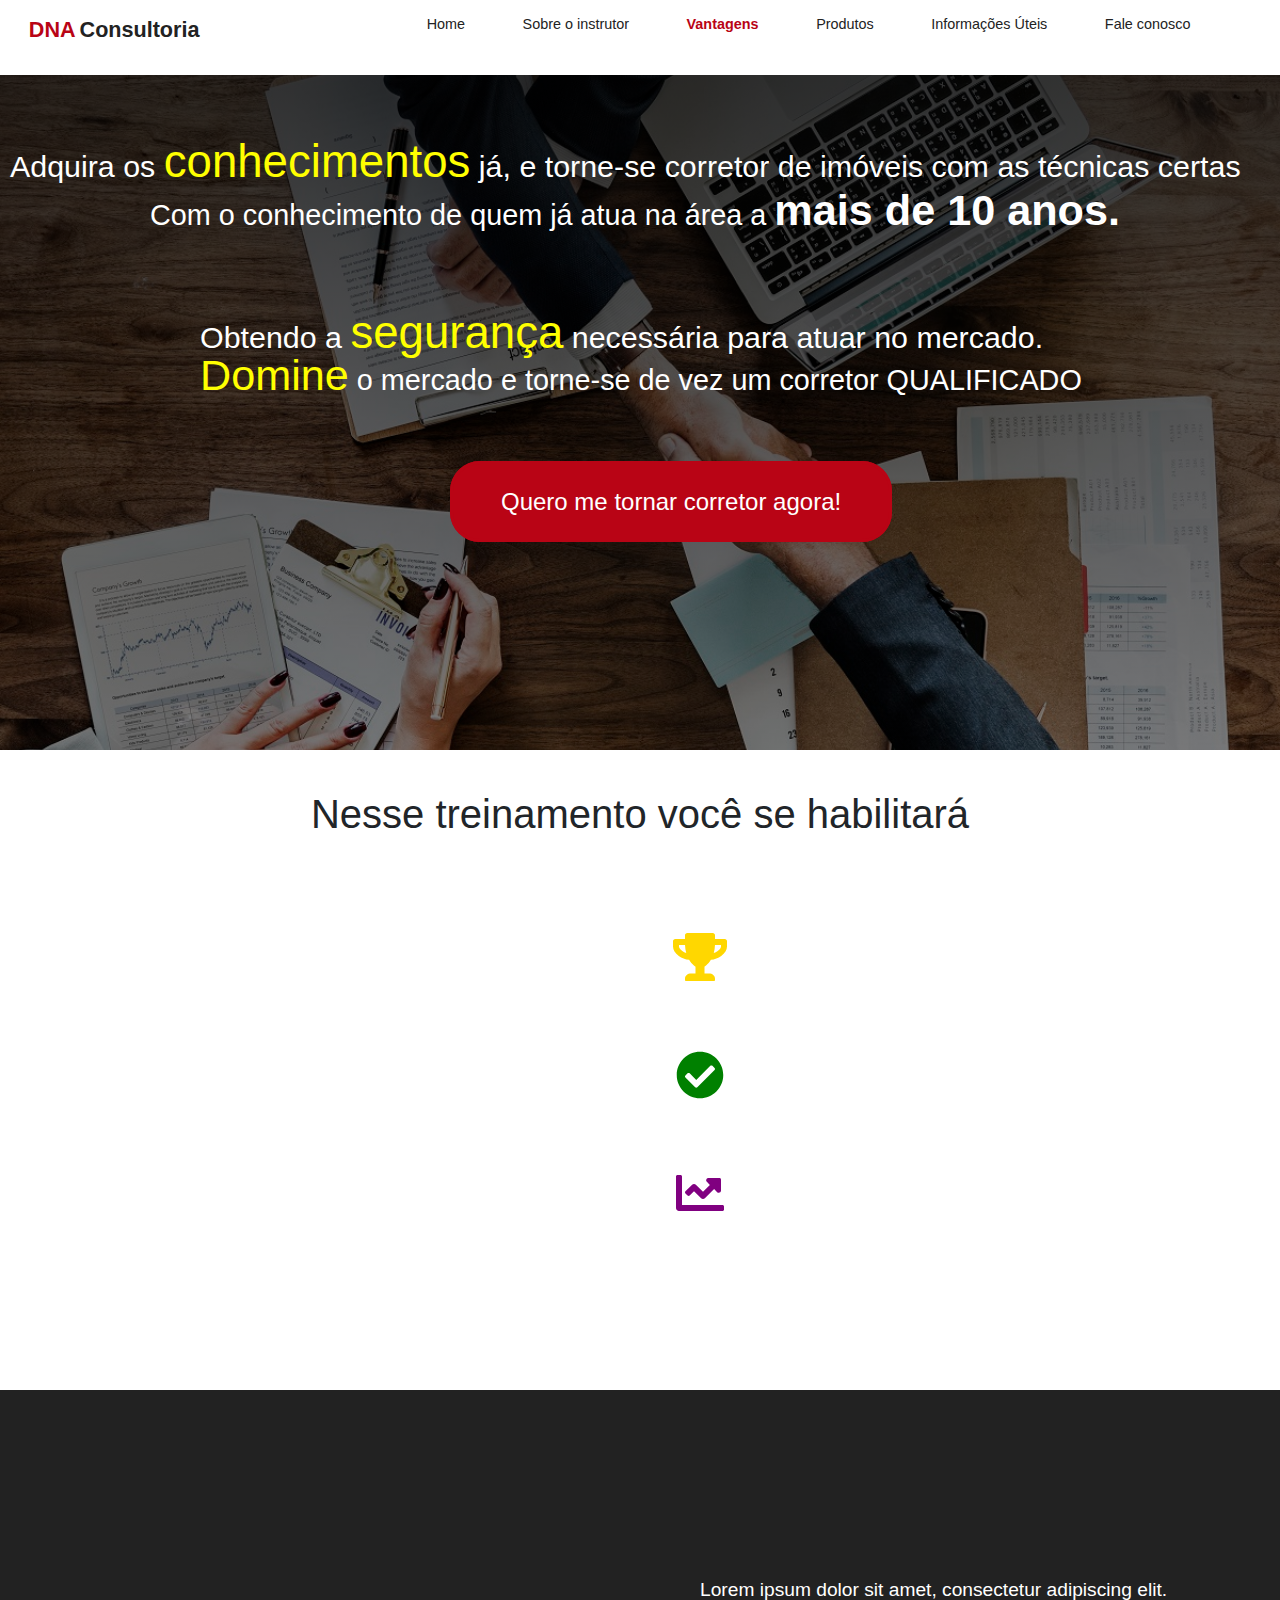
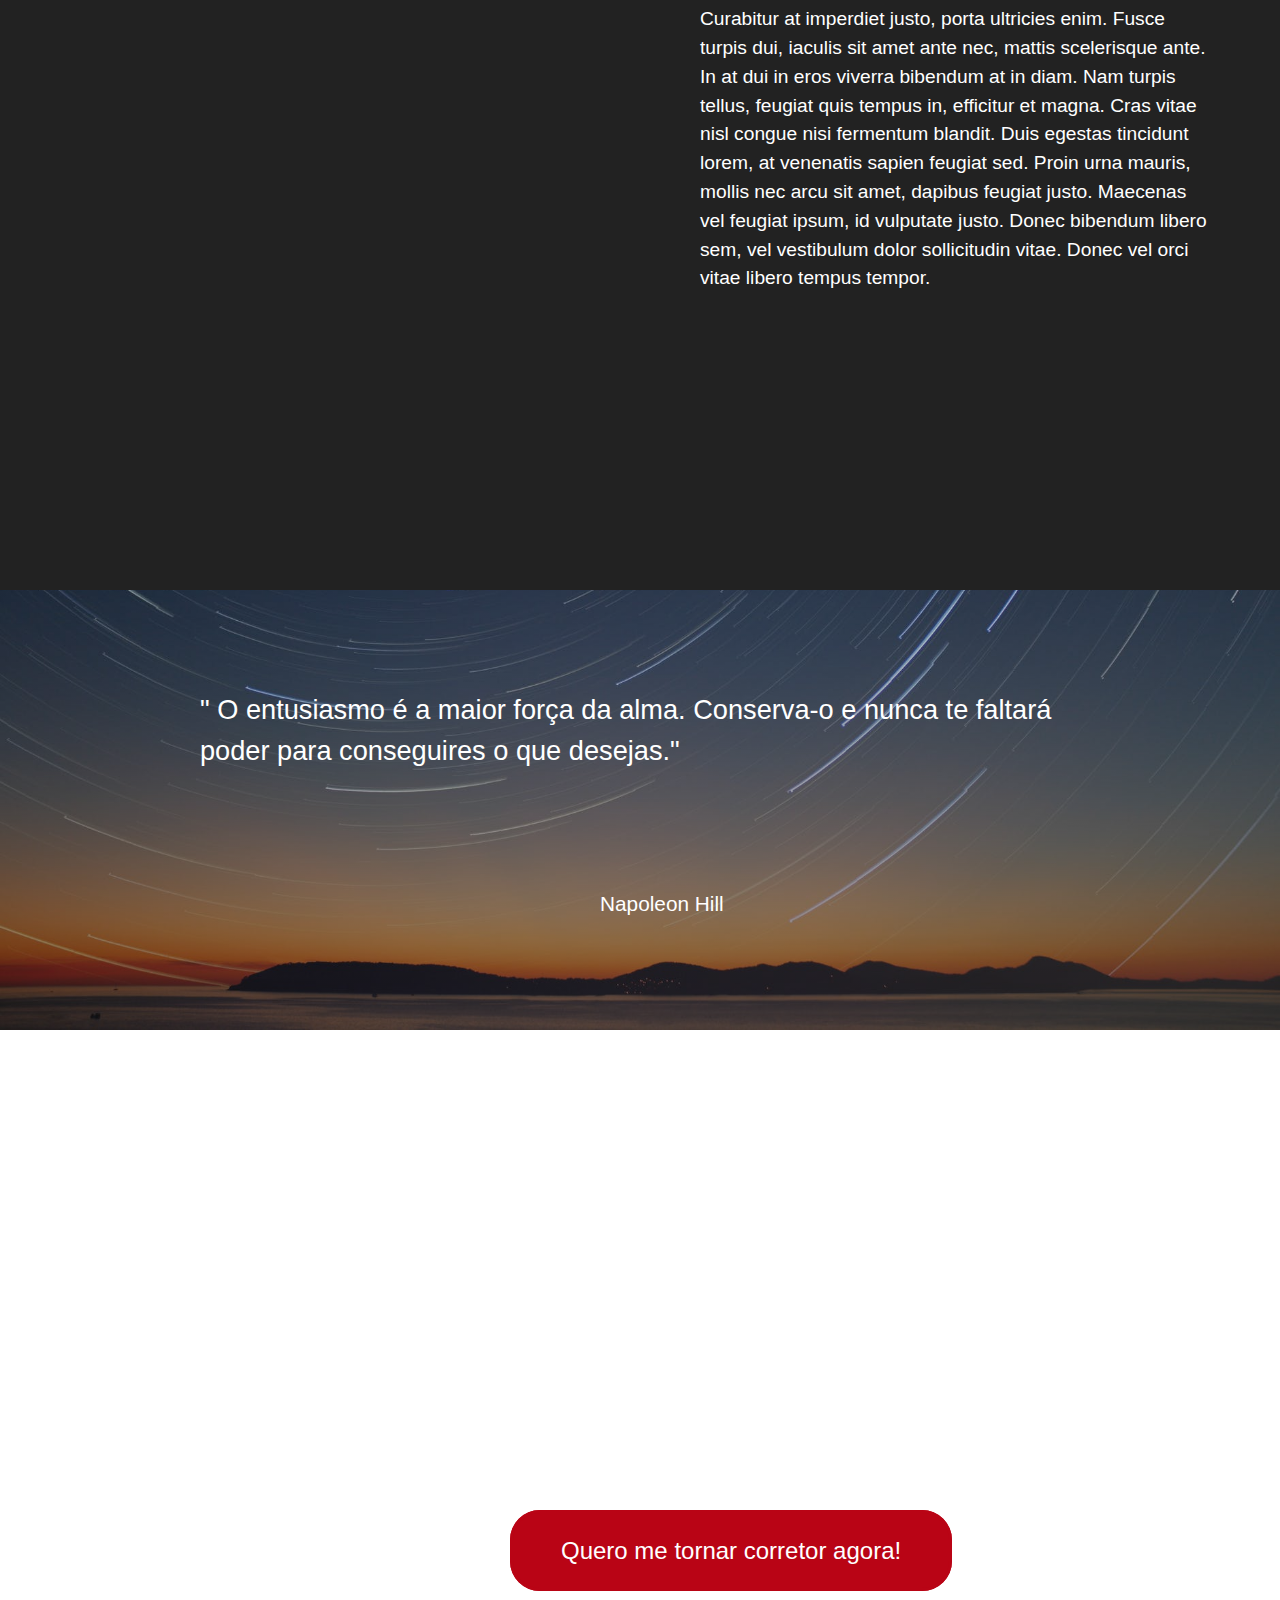
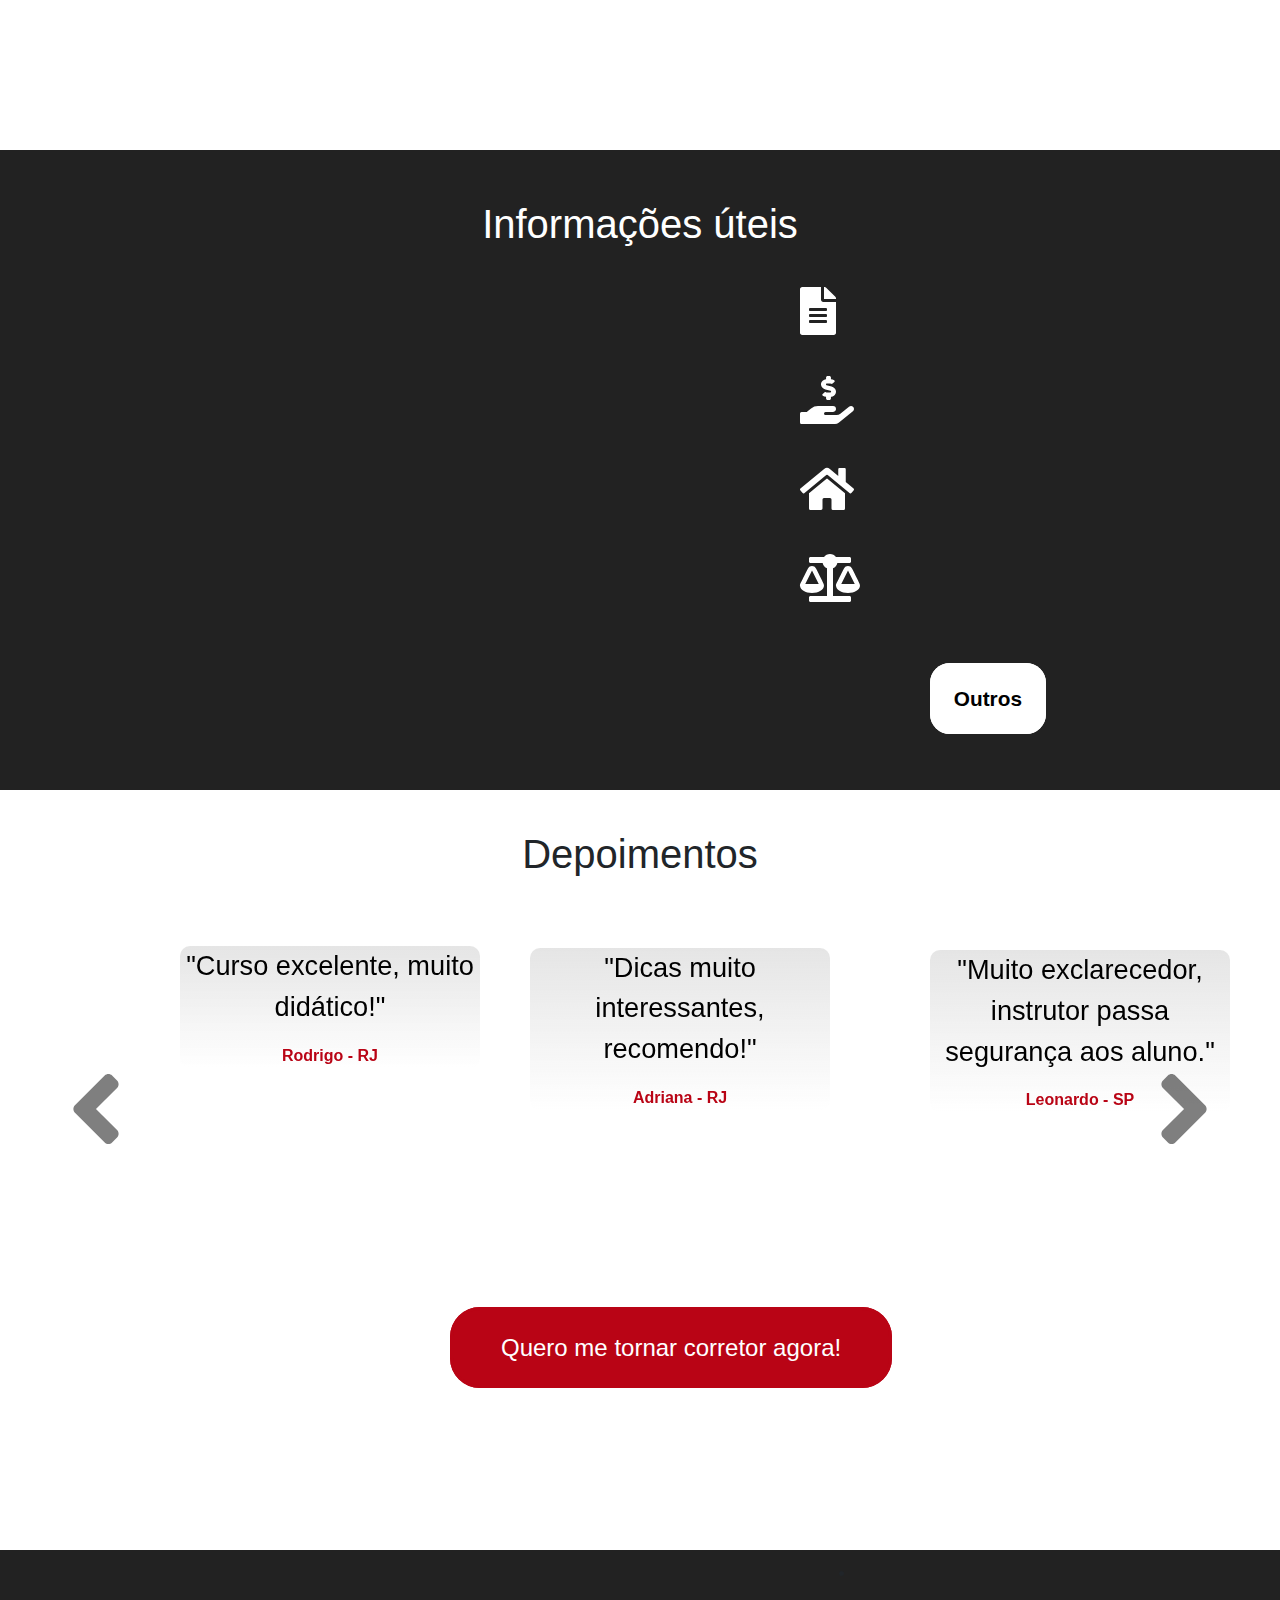
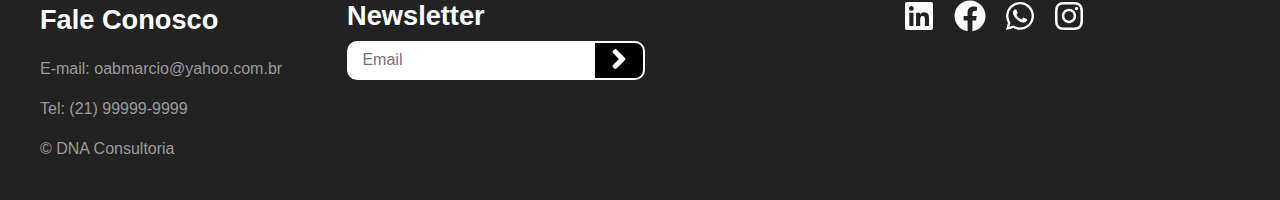
==== commit 4ae726b3: "Responvividade pagina de links e reparos na página principal" ====
--- a/index.html
+++ b/index.html
@@ -5,37 +5,37 @@
 		<meta name="viewport" content="width=device-width, initial-scale=1.0">
 		<title>DNA Consultoria</title>
 		<!-- normalize css -->
-		<link rel="stylesheet" type="text/css" href="./css/normalize.css">
+		<link rel="stylesheet" type="text/css" href="./css/geral/normalize.css">
 		<!-- estilos gerais css -->
-		<link rel="stylesheet" type="text/css" href="./css/estilos_gerais.css">
+		<link rel="stylesheet" type="text/css" href="./css/geral/estilos_gerais.css">
 		<!-- navegacao css -->
-		<link rel="stylesheet" type="text/css" href="./css/navegacao.css">
+		<link rel="stylesheet" type="text/css" href="./css/navegacao/navegacao.css">
 		<!-- destaque css -->
-		<link rel="stylesheet" type="text/css" href="./css/destaque.css">
+		<link rel="stylesheet" type="text/css" href="./css/destaque/destaque.css">
 		<!-- conteudo css -->
-		<link rel="stylesheet" type="text/css" href="./css/conteudo.css">
+		<link rel="stylesheet" type="text/css" href="./css/conteudo/conteudo.css">
 		<!-- vantagens css -->
-		<link rel="stylesheet" type="text/css" href="./css/vantagens.css">
+		<link rel="stylesheet" type="text/css" href="./css/conteudo/vantagens.css">
 		<!-- sobre css -->
-		<link rel="stylesheet" type="text/css" href="./css/sobre.css">
+		<link rel="stylesheet" type="text/css" href="./css/conteudo/sobre.css">
 		<!-- msg css -->
-		<link rel="stylesheet" type="text/css" href="./css/msg.css">
+		<link rel="stylesheet" type="text/css" href="./css/conteudo/msg.css">
 		<!-- produtos css -->
-		<link rel="stylesheet" type="text/css" href="./css/produtos.css">
+		<link rel="stylesheet" type="text/css" href="./css/conteudo/produtos.css">
 		<!-- documentacao -->
-		<link rel="stylesheet" type="text/css" href="./css/documentacao.css">
+		<link rel="stylesheet" type="text/css" href="./css/conteudo/documentacao.css">
 		<!-- depoimentos -->
-		<link rel="stylesheet" type="text/css" href="./css/depoimentos.css">
+		<link rel="stylesheet" type="text/css" href="./css/conteudo/depoimentos.css">
 		<!-- secao cta -->
-		<link rel="stylesheet" type="text/css" href="./css/cta.css">
+		<link rel="stylesheet" type="text/css" href="./css/conteudo/cta.css">
 		<!-- footer -->
-		<link rel="stylesheet" type="text/css" href="./css/rodape.css">
+		<link rel="stylesheet" type="text/css" href="./css/rodape/rodape.css">
 		<!-- breakpoints css -->
-		<link rel="stylesheet" type="text/css" href="./css/breakpoints.css">
+		<link rel="stylesheet" type="text/css" href="./css/breakpoints/breakpoints.css">
 		<!-- aos -->
-		<link rel="stylesheet" type="text/css" href="./css/aos.css">
+		<link rel="stylesheet" type="text/css" href="./css/geral/aos.css">
 		<!-- bootstrap -->
-		<link rel="stylesheet" type="text/css" href="./css/bootstrap.min.css">
+		<link rel="stylesheet" type="text/css" href="./css/geral/bootstrap.min.css">
 		<!-- google fonts -->
 		<link href="https://fonts.googleapis.com/css2?family=Quicksand:wght@600&display=swap" rel="stylesheet">
 		<!-- font awesome -->
@@ -151,15 +151,15 @@
 							</div>
 						</div>
 					    <div class="carousel-item">
-					      	<div class="cartao cartao-detalhes_1">
+					      	<div class="cartao cartao-detalhes_4">
 								<p>"Instrutor cumpre com o prometido, conteúdo excelente!"</p>
 								<span>Cláudia - SP</span>
 							</div>
-							<div class="cartao cartao-detalhes_2">
+							<div class="cartao cartao-detalhes_5">
 								<p>"Estou muito animado para colocar os conhecimentos em prática"</p>
 								<span>Thiago - MG</span>
 							</div>
-							<div class="cartao cartao-detalhes_3">
+							<div class="cartao cartao-detalhes_6">
 								<p>"Tive vários insights positivos durante a aula, muito bom!"</p>
 								<span>Rafaela - RS</span>
 							</div>
--- a/css/geral/estilos_gerais.css
+++ b/css/geral/estilos_gerais.css
@@ -0,0 +1,9 @@
+/*Estilos gerais ---------------------------------------------------------------------------*/
+@import url('https://fonts.googleapis.com/css?family=Open.Sans:300,400,600,700,800&display=swap');
+
+body { padding: 0; margin: 0; overflow-x: hidden; }
+	.wrapper { height: 5000px; overflow: hidden; display: grid; 
+				grid-template-areas: "nav" "main" "section" "footer"; 
+				grid-template-rows: 1.5% 13.5% 80% 5%; font-family: 'Open Sans', 
+				sans-serif; }
+/*Fim estilos gerais -----------------------------------------------------------------------*/
--- a/css/navegacao/navegacao.css
+++ b/css/navegacao/navegacao.css
@@ -0,0 +1,17 @@
+/*Navegação --------------------------------------------------------------------------------*/
+.navegacao { font-size: 0.9em; grid-area: nav; display: flex; margin-left: 2em; padding-top: 1em; }
+	.logo { display: block; }
+	.logo a { font-size: 1.5em; text-decoration: none; color: #222; font-weight: bold; }
+	.logo a:hover { text-decoration: none; }
+	.logo a:nth-child(1) { color: #b90415; }
+	.logo a:nth-child(2):hover { color: #000; }
+	.toggle-button { position: absolute; top: .75em; right: 1em; display: none; flex-direction: column; 
+					justify-content: space-between; width: 30px; height: 21px; }
+	.toggle-button .bar { height: 3px; width: 100%; border-radius: 10px; background: #222; }
+	.navegacao-itens { margin-left: 12em; }
+	.navegacao-itens-lista { display: flex; }
+	.navegacao-itens-lista li { margin-right: 2em; list-style: none; }
+	.navegacao-itens-lista a { text-decoration: none; color: #222; padding: 1em; }
+	.navegacao-itens-lista a:hover { text-decoration: none; background: #999; color: #fff; }
+	.navegacao-itens-lista .active { color: #b90415; font-weight: bold; }
+/*Fim navegação ----------------------------------------------------------------------------*/--- a/css/destaque/destaque.css
+++ b/css/destaque/destaque.css
@@ -0,0 +1,19 @@
+/*Destaques -------------------------------------------------------------------------------*/
+.destaque { grid-area: main; background: linear-gradient(rgba(0,0,0,0.8), 
+			rgba(0,0,0,0.5)),url(../../img/meeting5_red.jpg)no-repeat center/cover; }
+.destaque span, strong { font-size: 1.5em; }
+.destaque span { color: yellow; }
+			.titulo-destaque_1 { color: #fff; font-size: 1.9em; width: 100%;
+				position: relative; left: 10px; top: 60px; font-weight: none; }
+			.paragrafo-destaque_1 { color: #fff; font-size: 1.8em; width: 100%;
+				position: relative; left: 150px; top: 40px; }
+			.titulo-destaque_2 { color: #fff; font-size: 1.9em; width: 100%;
+				position: relative; left: 200px; top: 80px; font-weight: none; }
+			.paragrafo-destaque_2 { color: #fff; font-size: 1.8em; width: 100%;
+				position: relative; left: 200px; top: 40px; }
+			.destaque-cta { background: #b90415;; border: 3px solid #b90415; position: relative;
+							top: 100px; left: 450px; padding: 1em 2em; border-radius: 30px; color: #fff; 
+							font-size: 1.5em; }
+			.destaque-cta:hover { text-decoration: none; background: #fff; color: #b90415; 
+								border: 3px solid #b90415; }
+/*Fim dos destaques */--- a/css/conteudo/conteudo.css
+++ b/css/conteudo/conteudo.css
@@ -0,0 +1,2 @@
+.conteudo { grid-area: section; }
+
--- a/css/conteudo/vantagens.css
+++ b/css/conteudo/vantagens.css
@@ -0,0 +1,15 @@
+.vantagens {height: 16%; }
+	.vantagens-titulo { text-align: center; position: relative; top: 40px; }
+	.imagem-vantagens { position: relative; left: 50px; top: 110px; border-radius: 50%; }
+	.icones-detalhes { font-size: 1em; text-align: center; margin-left: 30em; 
+						position: relative; bottom: 225px; }
+	.icones-detalhes p { position: relative; bottom: 35px; font-size: 1.2em;  color: #000;}
+	.icones-detalhes p:nth-child(2) { left: 50px; }
+	.icones-detalhes p:nth-child(4) { left: 70px; }
+	.icones-detalhes p:nth-child(6) { bottom: 60px; left: 20px; }
+	.icones-detalhes p:nth-child(7) { bottom: 80px; left: 90px; }
+	.trofeu, .check, .chart, .star { position: relative; margin-bottom: 0.5em; right: 180px;  
+						top: 20px; }
+	.trofeu { color: gold; }
+	.check {  color: green; }
+	.chart { color: purple; }--- a/css/conteudo/sobre.css
+++ b/css/conteudo/sobre.css
@@ -0,0 +1,9 @@
+/*Sobre*/
+.sobre {height:20%; }
+.sobre { background: #222; font-family: 'Roboto', sans-serif; }
+.sobre img { height: 500px; position: relative; top: 100px; left: 200px; }
+	.sobre-detalhes { width: 40%; position: relative; left: 700px; bottom: 400px; 
+					color: #fff;}
+	.sobre-detalhes h1{ color: yellow; font-size: 2em; margin-bottom: 1.5em; }
+	.sobre-detalhes p { font-size: 1.2em; color: #fff; }
+/*Fim sobre */--- a/css/conteudo/msg.css
+++ b/css/conteudo/msg.css
@@ -0,0 +1,6 @@
+.mensagem {height: 11%; background: linear-gradient(rgba(0,0,0,0.2), 
+			rgba(0,0,0,0.5)),url(../../img/abstract3.jpg)no-repeat bottom/cover; color: #fff;  }
+			.msg-frase { position: relative; top: 100px; left: 200px; 
+				font-size: 1.7em; width: 70%; color: #fff; }
+			.msg-autor { position: relative; top: 200px; left: 600px; 
+				font-size: 1.3em; color: #fff; }--- a/css/conteudo/produtos.css
+++ b/css/conteudo/produtos.css
@@ -0,0 +1,12 @@
+.produtos { position: relative; left: 50%; height: 18%; }
+		.produtos img { position: relative; top: 100px; right: 600px; }
+		.produtos-titulo, .produtos-paragrafo { color: #b90415; }
+		.produtos-titulo { position: relative; right: 515px; bottom: 450px; text-align: center; margin-top: 2em; 
+							font-size: 2em; }
+		.produtos-paragrafo { width: 50%; text-align: center; position: relative; 
+							font-size: 1.3em; right: 180px; bottom: 400px; line-height: 2.6em; }
+		.produtos-cta { background: #b90415; border: 3px solid #b90415; position: relative; bottom: 350px; 
+						right: 130px; padding: 1em 2em; border-radius: 30px; color: #fff; 
+							font-size: 1.5em; }
+		.produtos-cta:hover { text-decoration: none; background: #fff; border: 3px solid #b90415; 
+								color: #b90415; }--- a/css/conteudo/documentacao.css
+++ b/css/conteudo/documentacao.css
@@ -0,0 +1,10 @@
+.documentacao { height: 16%; background: #222; }
+	.documentacao-titulo { color: #fff; text-align: center; position: relative; top: 50px; }
+	.documentacao img { border-radius: 50%; position: relative; top: 100px; left: 100px; }
+	.documentacao-detalhes { position: relative; left: 900px; bottom: 200px; color: #fff; }
+	.documentacao-detalhes p { position: relative; bottom: 90px; 
+							right: 30px; color: #fff; }
+	.file, .money, .home, .law { position: relative; right: 100px; bottom: 60px; }
+	.info { padding: 1em; border-radius: 20px; border: 3px solid#fff; font-size: 1.3em; 
+			background: #fff; position: relative; color: #000; left: 30px; bottom: 20px; font-weight: bold; }
+	.info:hover { color: #b90415; text-decoration: none; }--- a/css/conteudo/depoimentos.css
+++ b/css/conteudo/depoimentos.css
@@ -0,0 +1,16 @@
+.depoimentos { height: 10%; }
+	.depoimentos-titulo { text-align: center; margin-top: 1em; }
+	.carousel { margin-bottom: 3em; }
+	.carousel-item { color: #000;}
+	.cartao { width: 300px; text-align: center; background: linear-gradient(rgba(0,0,0,0.1),#fff); 
+				border-radius: 10px; }
+	.cartao p { font-size: 1.7em; color: #000; }
+	.cartao span { color: #b90415; font-weight: bold; }
+	.cartao-detalhes_1 { position: relative; left: 180px; top: 60px; }
+	.cartao-detalhes_2 { position: relative; left: 530px; bottom: 60px;}
+	.cartao-detalhes_3 { position: relative; left: 930px; bottom: 220px; }
+	.cartao-detalhes_4 { position: relative; left: 120px; top: 60px; }
+	.cartao-detalhes_5 { position: relative; left: 530px; bottom: 100px;}
+	.cartao-detalhes_6 { position: relative; left: 930px; bottom: 300px; }
+	.angle-left, .angle-right { color: #000; }
+	--- a/css/conteudo/cta.css
+++ b/css/conteudo/cta.css
@@ -0,0 +1,5 @@
+.secao-cta { height: 9%; }
+	.secao-cta-btn { background: #b90415; border: 3px solid #b90415; padding: 1em 2em; border-radius: 30px; color: #fff; 
+							font-size: 1.5em; position: relative; top: 100px; left: 450px; }
+	.secao-cta-btn:hover { text-decoration: none; background: #fff; border: 3px solid #b90415; 
+								color: #b90415; }--- a/css/rodape/rodape.css
+++ b/css/rodape/rodape.css
@@ -0,0 +1,18 @@
+.rodape {grid-area: footer; background: #222; }
+	.rodape-itens { display: flex; }
+	.rodape-itens-lista li { color: #fff; list-style: none; position: relative; color: #fff;  top: 50px; 
+								margin-bottom: 1em; }
+	.rodape-itens-lista li a, p { color: #999; }
+	.rodape-itens-lista p { position: relative; top: 50px; }
+	.dev { position: relative; top: 500px; right: 1040px; color: #888; font-size: 0.8em; }
+	.rodape-titulo { color: #fff; font-size: 1.7em; font-weight: bold; }
+	#newsletter { position: relative; top: 50px; left: 50px; }
+	.redes-sociais li a { color: #fff; position: relative; top: 50px; left: 50px;
+						margin-right: 1em; }
+	.input-news { width: 250px; margin-right: 1em; border-top-left-radius: 10px; 
+					border-bottom-left-radius: 10px; border: none; }
+	.form-news { display: flex; }
+	.submit-news { background: #000; border: 2px solid #fff; 
+					border-top-right-radius: 10px; border-bottom-right-radius: 10px; padding: 0 1em; 
+					position: relative; right: 20px; }
+	.news-angle-right { cursor: pointer; color: #fff; }
--- a/css/breakpoints/breakpoints.css
+++ b/css/breakpoints/breakpoints.css
@@ -0,0 +1,158 @@
+
+/*Breakpoints ------------------------------------------------------------------------------*/
+
+@media (max-width: 420px) {
+
+/* Estilos gerais */
+.wrapper {  height: 6800px; grid-template-areas: "nav" "main" "section" "footer"; 
+				grid-template-rows: 1.5% 9.5% 82% 7%; font-family: 'Open Sans', 
+				sans-serif; }	
+/* Fim de estilos gerais */
+/*Navegação*/
+.toggle-button { display: flex; }
+	.navegacao-itens { display: none; margin: 0; position: relative; right: 50px; }
+	.navegacao { flex-direction: column; align-items: flex-start; }
+	.navegacao { width: 100%; }
+	.navegacao-itens ul { text-align: center; display: block; }
+	.navegacao-itens ul li { padding: 2em 8em; }
+	.navegacao-itens ul li:hover { background: #999; padding: 2em; }
+	.navegacao-itens.active { display: flex; position: relative; z-index: 10; background: #fff; }
+/*Fim da navegação*/
+
+/*conteudo*/
+.vantagens { height: 15.5%; }
+.sobre { height: 20%; }
+.mensagem { height: 9%; }
+.produtos { height: 19.5%; }
+.documentacao { height: 16%; }
+.depoimentos { height: 10%; }
+.secao-cta { height: 10%; }
+/*Fim da seção conteúdo*/
+
+/*Destaque */
+	.destaque { background: linear-gradient(rgba(0,0,0,0.8), rgba(0,0,0,0.5)),
+				url(../../img/meeting5_red_breakpoints.jpg)no-repeat right/cover; }
+	.destaque span, strong { font-size: 1.3em; }
+	.destaques p { position: relative; right: 50px; }
+	.titulo-destaque_1 { font-size: 1.2em; width: 300px; text-align: center; position: relative; 
+							top: 50px; left: 0; }
+	.paragrafo-destaque_1 { font-size: 1.2em; width: 300px; position: relative;  top: 100px; 
+							left: 15px; text-align: center; }
+	
+	.titulo-destaque_2 { font-size: 1.2em; width: 300px; position: relative; left: 10px; top: 130px; 
+							text-align: center; }
+	
+	.paragrafo-destaque_2 { font-size: 1.2em; width: 300px; position: relative; left: 20px; top: 150px; }
+
+	.destaque-cta { position: relative; left: 5px; font-size: 1em; top: 180px; }
+/* Fim de estaques */
+
+/* Vantagens */
+	.vantagens-titulo { position: relative; top: 100px; font-size: 1.7em; width: 40%;
+						text-align: center; left: 30px; }
+	.imagem-vantagens { position: relative; left: 30px; top: 150px; width: 270px; }
+	.icones-detalhes { font-size: 1em; margin-left: 30em; position: relative; right: 570px; 
+						top: 250px; }
+	.trofeu, .check, .chart { height: 25px; }
+	.icones-detalhes p { font-size: 0.8em; text-align: left; width: 250px; }
+	.icones-detalhes p:nth-child(2) { left: 140px; bottom: 30px; }
+	.icones-detalhes p:nth-child(4) { left: 140px; bottom: 30px; }
+	.icones-detalhes p:nth-child(6) { bottom: 40px; left: 140px; }
+	.icones-detalhes p:nth-child(7) { bottom:50px; left: 140px; }
+	.trofeu, .check, .chart, .star { position: relative; margin-bottom: 0.5em; right: 15px;  
+						top: 20px; }
+
+/* Fim de vantagens */
+
+/*sobre*/
+.sobre img { height: 300px; position: relative; top: 100px; left: 65px; }
+	.sobre-detalhes { width: 50%; position: relative; left: 40px; top: 150px; 
+					color: #fff;}
+	.sobre-detalhes h1{ color: yellow; font-size: 1.5em; margin-bottom: 1.5em; }
+	.sobre-detalhes p { font-size: 1em; width: 70%; }
+/*Fim de sobre*/
+
+/*mensagem*/
+.msg-frase { position: relative; top: 100px; left: 20px; font-size: 1.3em; width: 40%; 
+			text-align: center; }
+.msg-autor { position: relative; top: 200px; left: 110px; 
+				font-size: 1em; }
+/*Fim mensagem*/
+
+/*produtos*/
+.produtos img { position: relative; top: 250px; right: 305px; height: 300px; }
+.produtos-titulo { position: relative; right: 350px; bottom: 300px; text-align: center; 
+					margin-top: 2em; font-size: 2em; width: 40%; }
+.produtos-paragrafo { width: 40%; position: relative; font-size: 1em; 
+					right: 350px; top: 150px; line-height: 2.6em; text-align: left; }
+.produtos-cta { background: #b90415; border: 3px solid #b90415; position: relative; top: 200px; 
+						right: 360px; padding: 1em 2em; border-radius: 30px; color: #fff; 
+							font-size: 1em; }
+.produtos-cta:hover { text-decoration: none; background: #fff; border: 3px solid #b90415; 
+								color: #b90415; }
+/*Fim produtos*/
+
+/*Documentação*/
+.documentacao-titulo { text-align: center; position: relative; top: 50px; font-size: 2em; 
+						right: 200px; }
+.documentacao img { height: 200px; border-radius: 50%; position: relative; top: 100px; left: 15px; }
+.documentacao-detalhes { position: relative; left: 100px; top: 200px; color: #fff; }
+.documentacao-detalhes p { position: relative; bottom: 90px; right: 30px; font-size: 0.9em; width: 30%; }
+.file, .money, .home, .law { height: 30px; }
+.info { padding: 1em; border-radius: 30px; border: 3px solid#fff; font-size: 0.9em; 
+			background: #fff; position: relative; color: #000; left: 30px; bottom: 50px; font-weight: bold; }
+.info:hover { color: #b90415; text-decoration: none;}
+/*Fim da documentação*/
+
+/*Depoimentos*/
+	.depoimentos-titulo { text-align: center; position: relative; right: 200px; top: 50px;
+							font-size: 2em; }
+	.carousel { margin-bottom: 3em; position: relative; top: 50px; }
+	.carousel-item { height: 800px; }
+	.cartao { width: 300px; text-align: center; background: linear-gradient(rgba(0,0,0,0.1),#fff); 
+				border-radius: 10px; }
+	.cartao p { font-size: 1.5em; color: #000; }
+	.cartao span { color: #b90415; font-weight: bold; }
+	.cartao-detalhes_1 { position: relative; left: 10px; bottom: 250px; }
+	.cartao-detalhes_2 { position: relative; left: 10px; top: 120px; }
+	.cartao-detalhes_3 { position: relative; left: 10px; top: 170px; }
+	.cartao-detalhes_4 { position: relative; left: 10px; bottom: 250px; }
+	.cartao-detalhes_5 { position: relative; left: 10px; top: 120px; }
+	.cartao-detalhes_6 { position: relative; left: 10px; top: 170px; }
+	.angle-left, .angle-right { color: #000; position: relative; bottom: 70px; height: 50px; }
+	.angle-left { right: 30px; }
+	.angle-right { right: 380px; }
+/*Fim de depoimentos*/
+
+/*cta*/
+.secao-cta-btn {  font-size: 1em; position: relative; top: 310px; left: 5px; }
+/*Fim do cta*/
+
+/*rodapé*/
+	.rodape-itens { position: relative; right: 30px; display: block; }
+	.rodape-itens-lista li { position: relative; top: 50px; }
+	.rodape-itens-lista li a { font-size: 0.8em; }
+	.rodape-itens-lista p { position: relative; top: 50px; font-size: 0.8em; }
+	.dev { position: relative; top: 500px; right: 1040px; font-size: 0.8em; }
+	.rodape-titulo { font-size: 1em; font-weight: bold; }
+	#newsletter { position: relative; top: 100px; left: 25px; }
+	.input-news { width: 250px; margin-right: 1em; border-top-left-radius: 10px; 
+					border-bottom-left-radius: 10px; border: none; }
+	.form-news { display: flex; }
+	.news-angle-right { cursor: pointer; color: #fff; }
+	.submit-news { background: #000; border: 2px solid #fff; 
+					border-top-right-radius: 10px; border-bottom-right-radius: 10px; padding: 0 1em; 
+					position: relative; right: 20px; }
+	.redes-sociais li a { position: relative; top: 130px; left: 0px; }
+/*Fim do rodapé*/
+
+}
+
+
+@media (min-width: 421px) and (max-width: 720px) {
+
+}
+
+@media (min-width: 721px) and (max-width: 920px) {
+
+}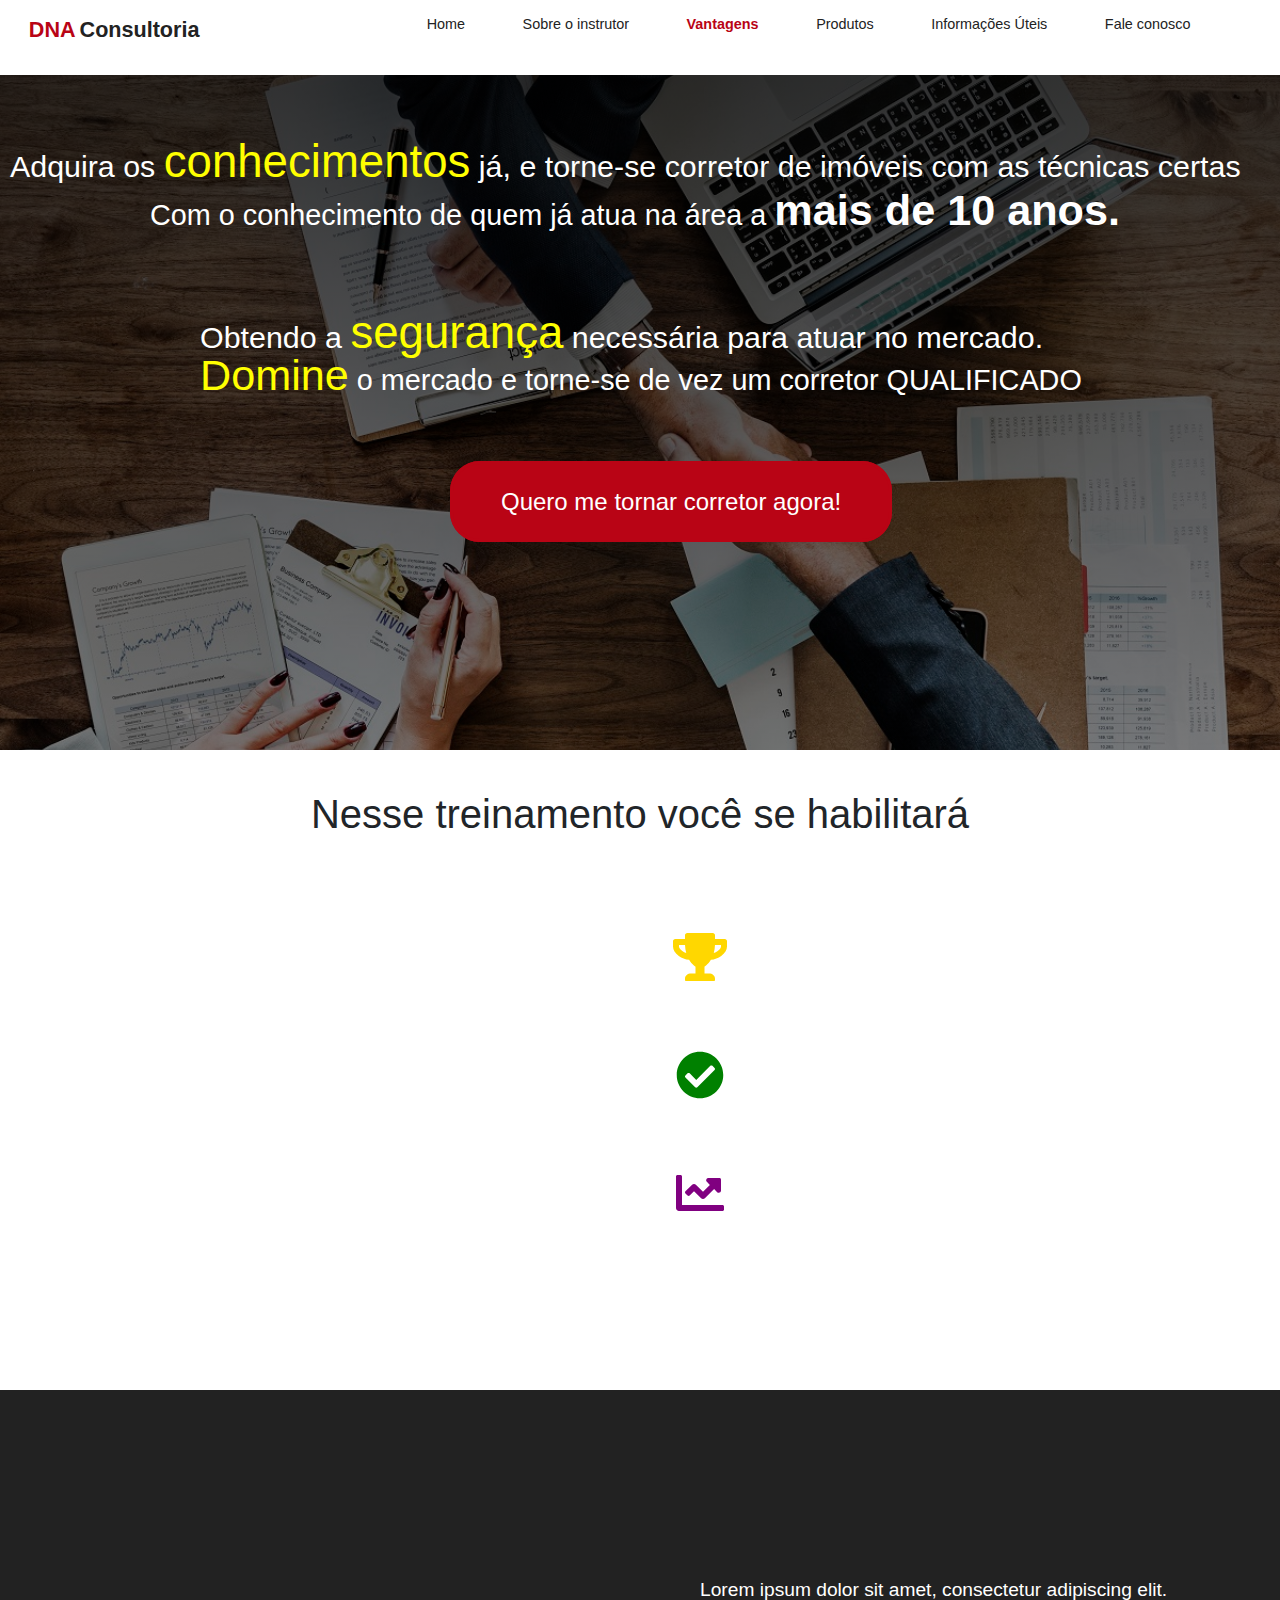
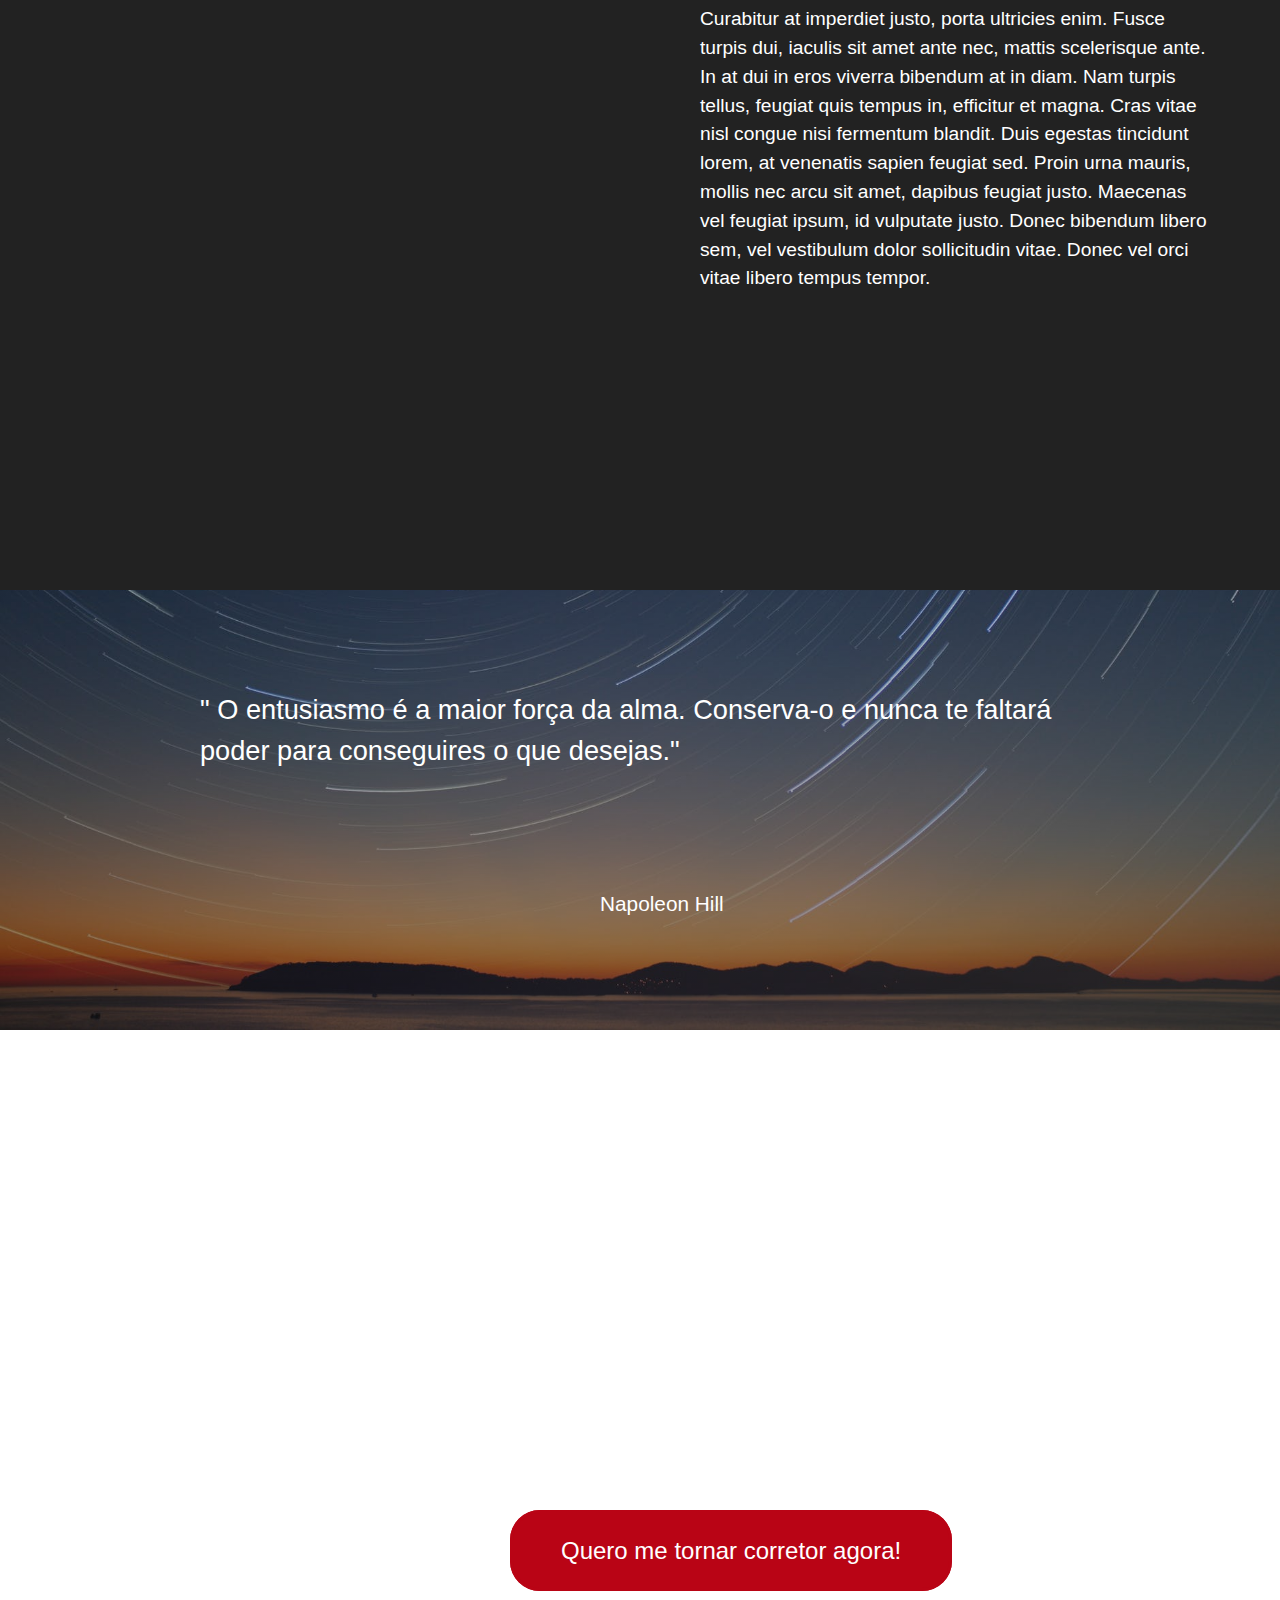
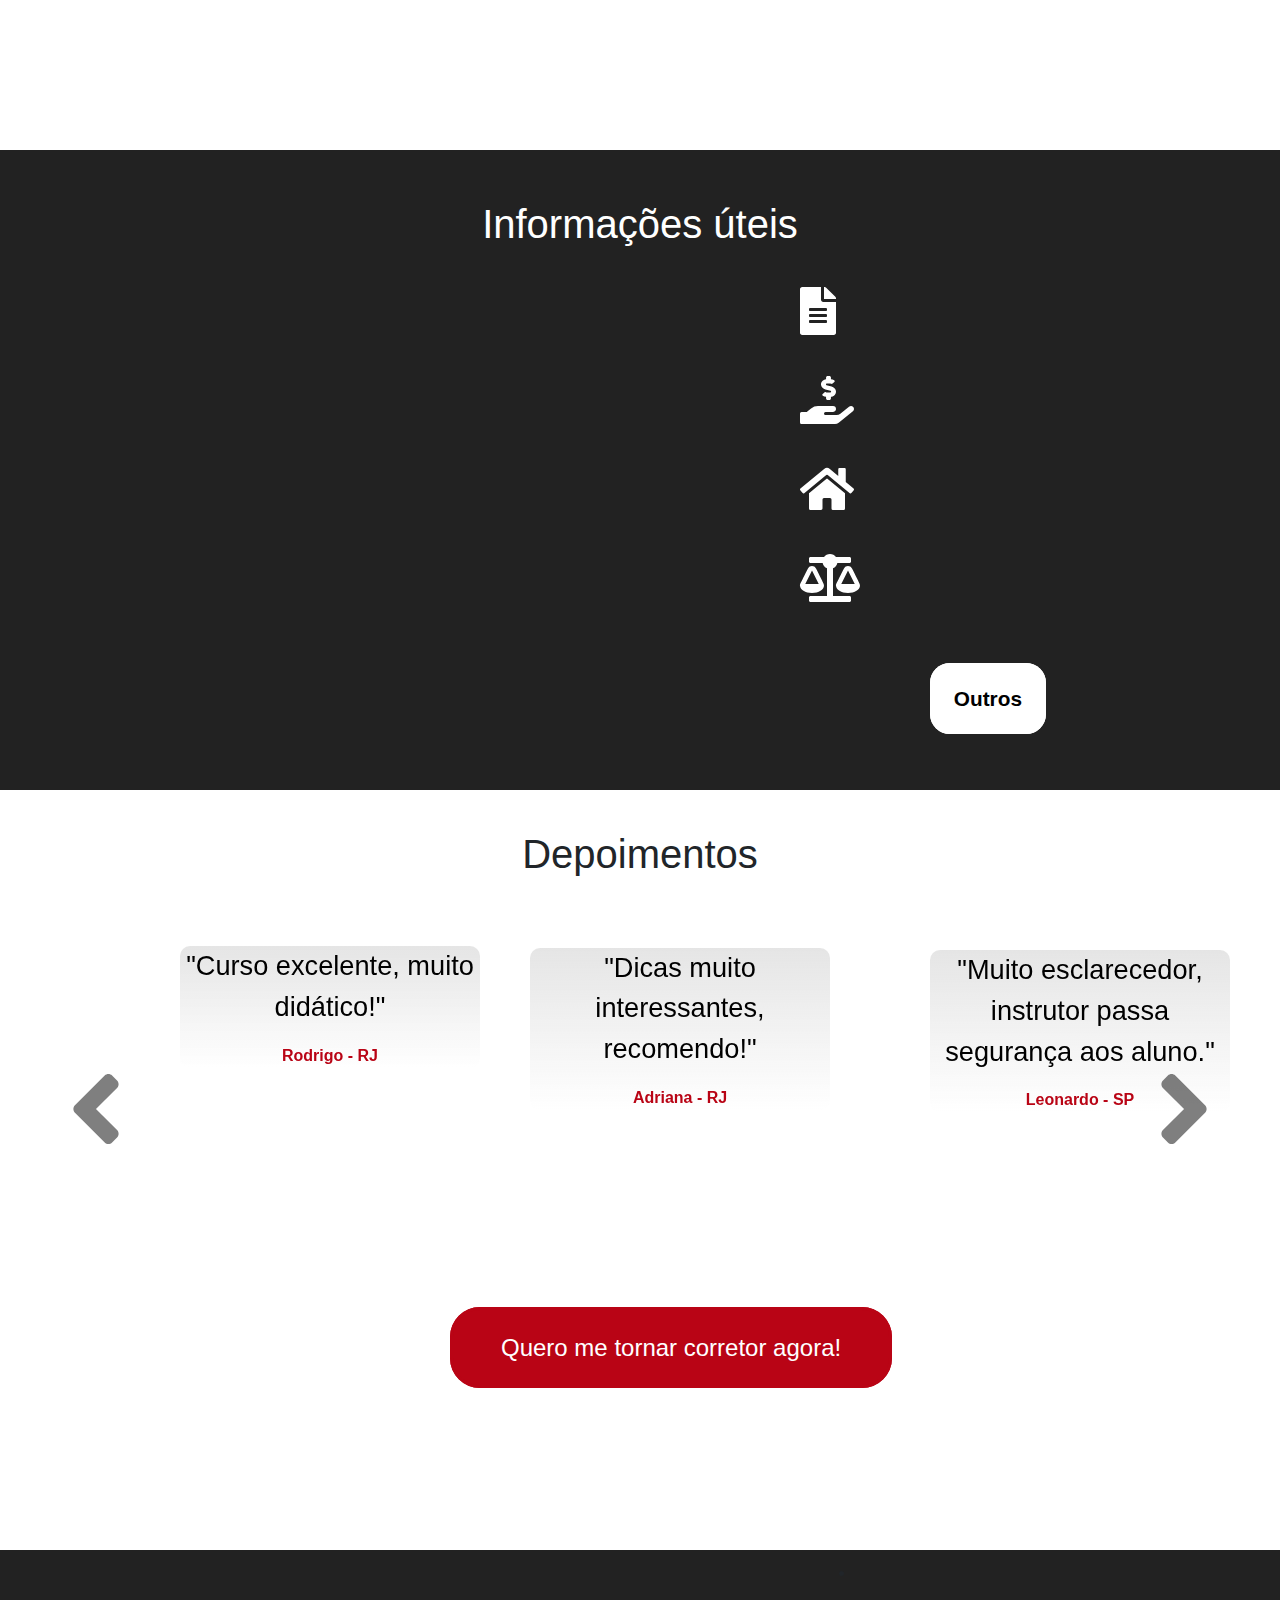
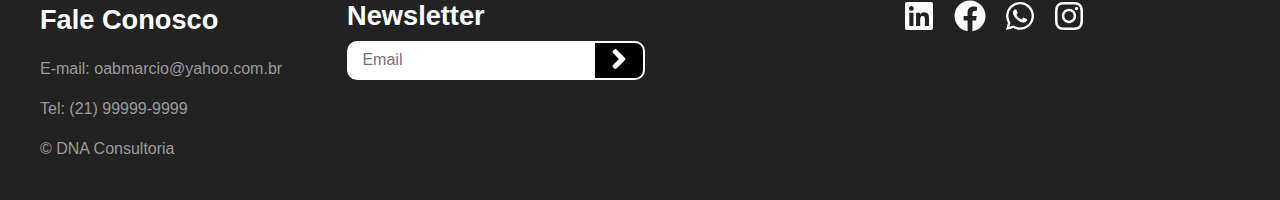
==== commit 5b866131: "reparos no rodape da pagina de links" ====
--- a/index.html
+++ b/index.html
@@ -111,7 +111,7 @@
 				<div id="prod"></div>
 				<div class="produtos">
 					<img data-aos="fade-down" data-aos-delay="300" src="./img/reuniao.jpg" class="img-thumbnail">
-					<h2 data-aos="fade-up" data-aos-delay="500" class="produtos-titulo">Como Funciona Nosso Treinamento?</h2>
+					<h2 data-aos="fade-up" data-aos-delay="500" class="produtos-titulo">Como Funciona o Nosso Treinamento?</h2>
 					<p data-aos="fade-right" data-aos-delay="800" class="produtos-paragrafo">Lorem ipsum dolor sit amet, consectetur adipiscing elit. Curabitur at imperdiet justo, porta ultricies enim. Fusce turpis dui, iaculis sit amet ante nec, mattis scelerisque ante. In at dui in eros viverra bibendum at in diam.</p>
 					<a href="" class="produtos-cta">Quero me tornar corretor agora!</a>
 				</div>
@@ -146,7 +146,7 @@
 								<span>Adriana - RJ</span>
 							</div>
 							<div class="cartao cartao-detalhes_3">
-								<p>"Muito exclarecedor, instrutor passa segurança aos aluno."</p>
+								<p>"Muito esclarecedor, instrutor passa segurança aos aluno."</p>
 								<span>Leonardo - SP</span>
 							</div>
 						</div>
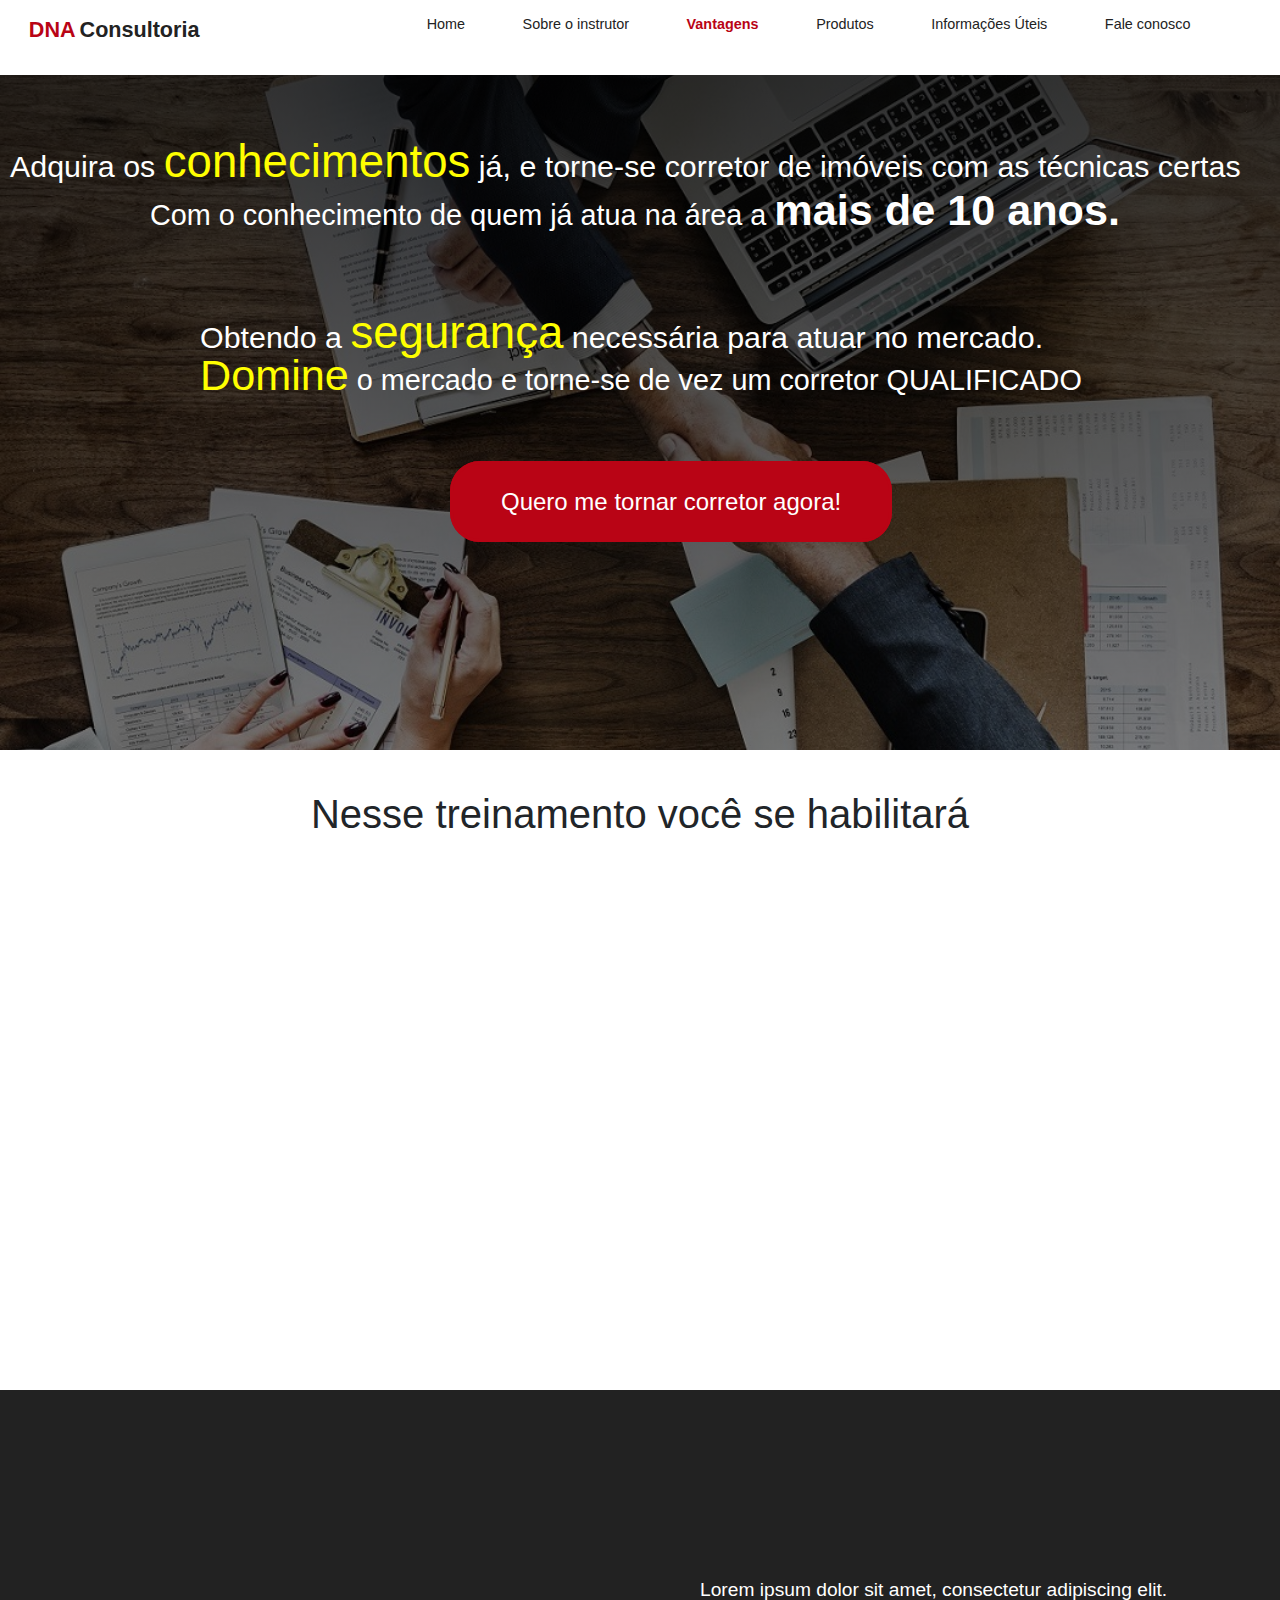
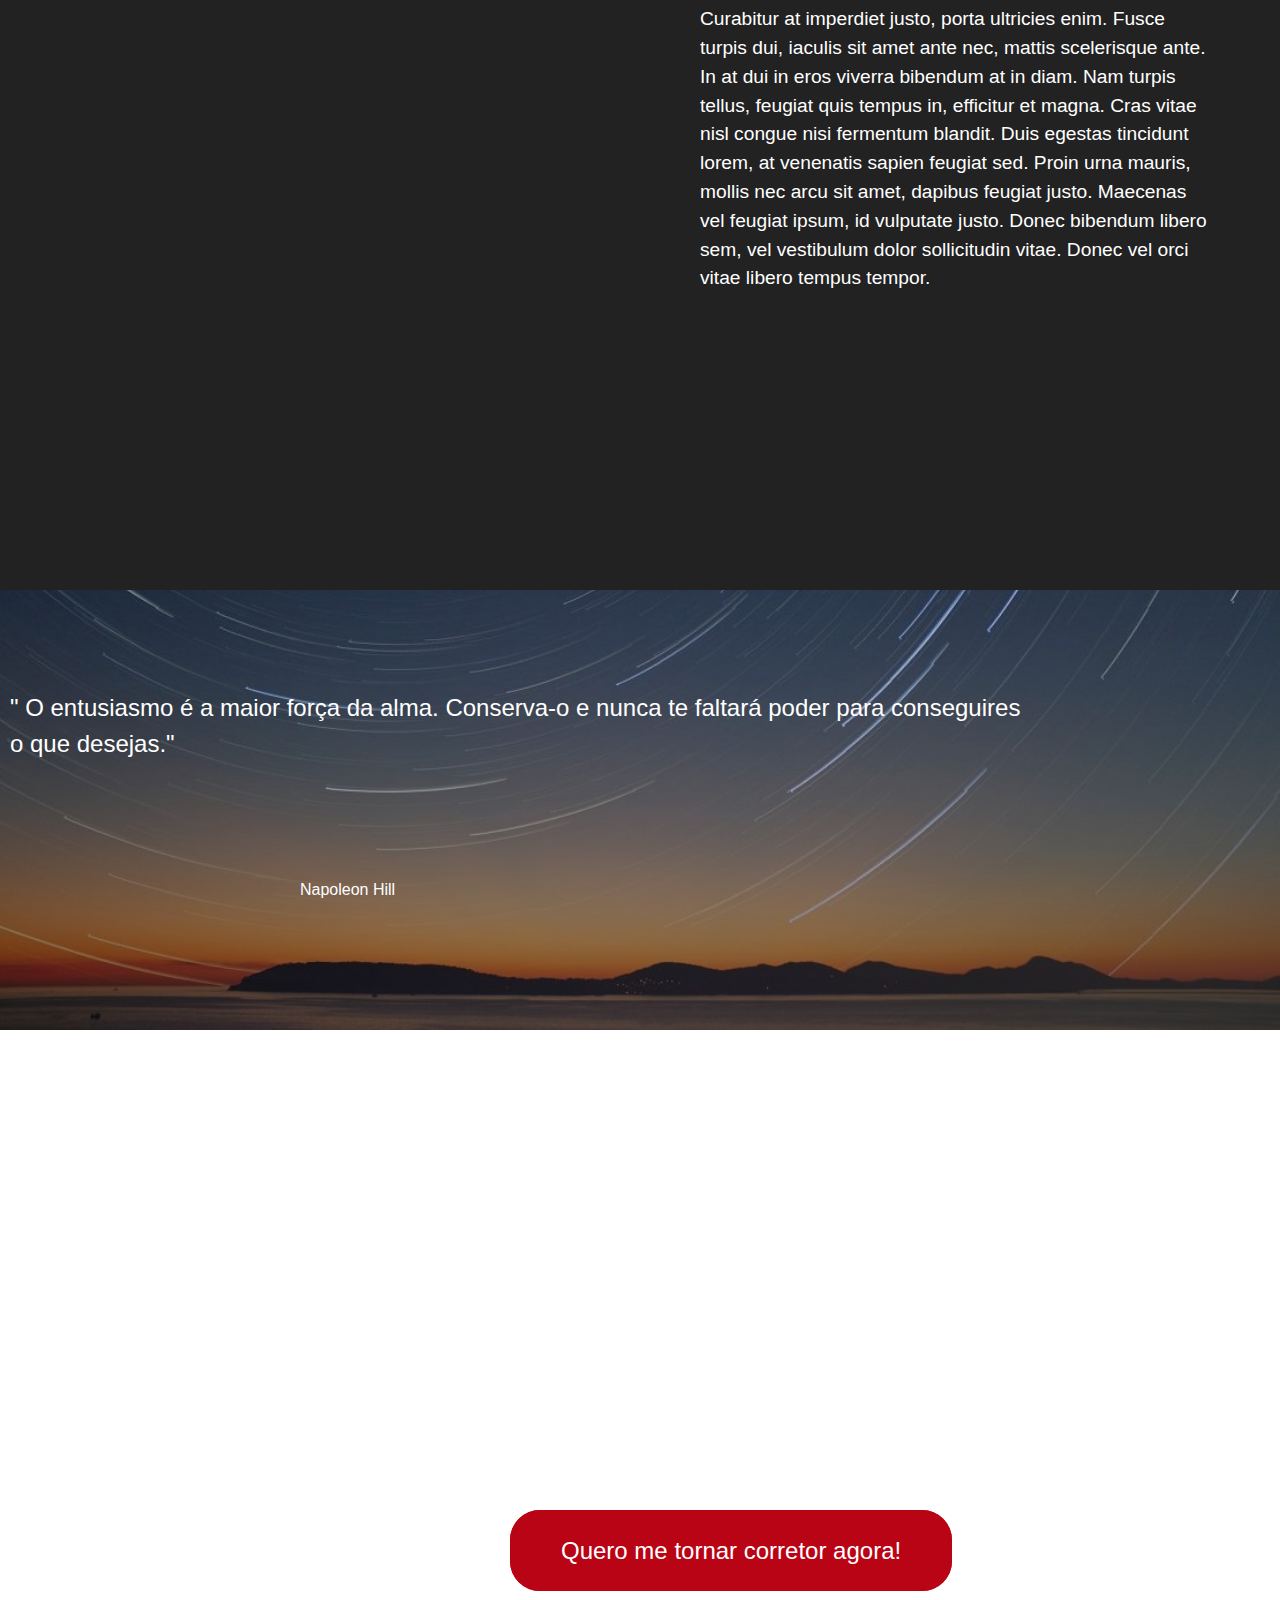
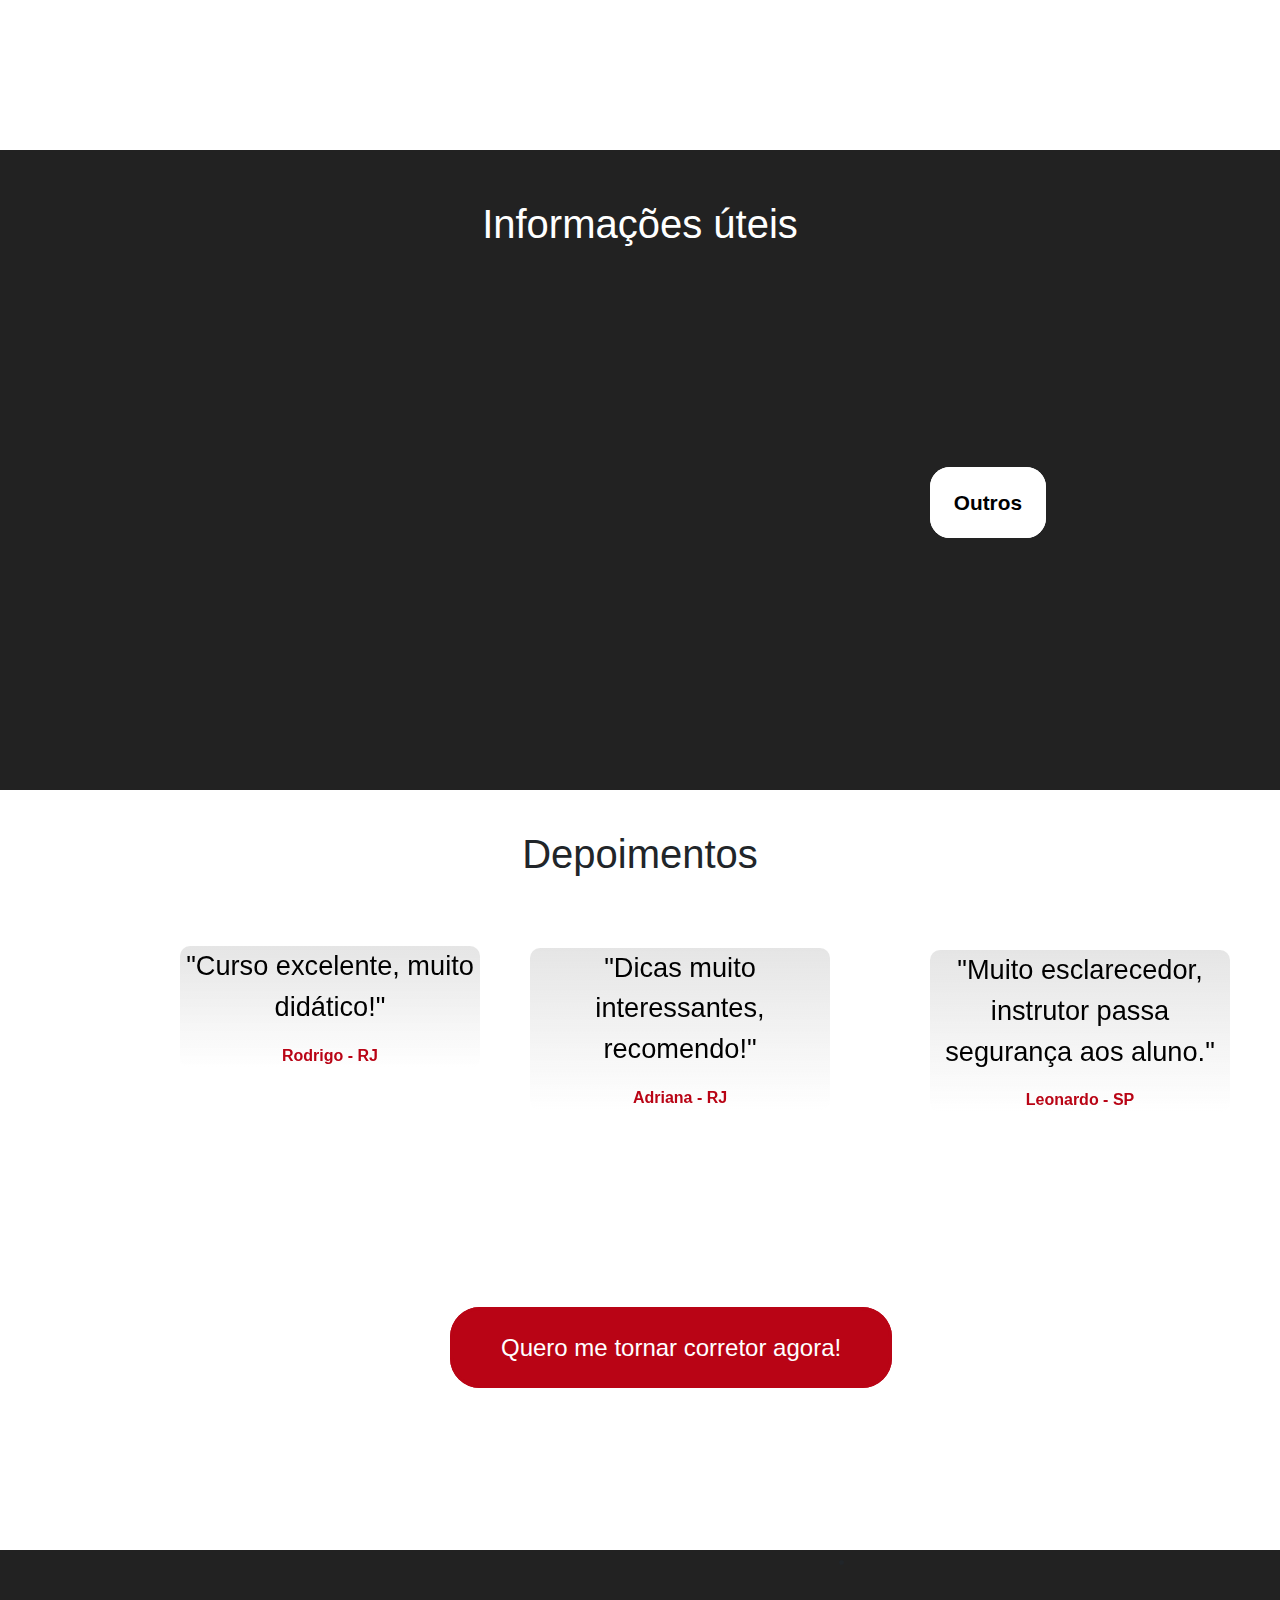
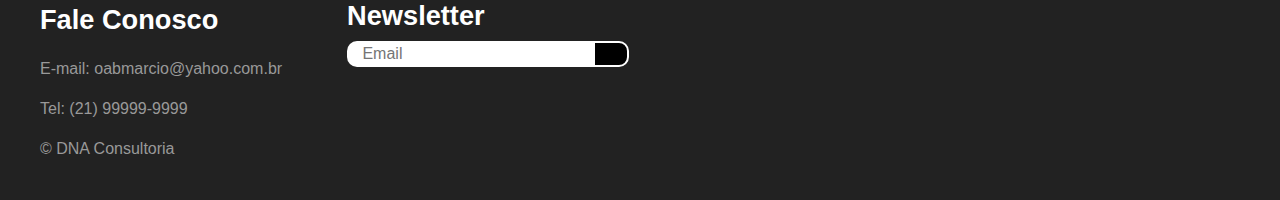
==== commit 4a6b8676: "projeto com arquivos reduzidos em tamanho" ====
--- a/index.html
+++ b/index.html
@@ -39,7 +39,7 @@
 		<!-- google fonts -->
 		<link href="https://fonts.googleapis.com/css2?family=Quicksand:wght@600&display=swap" rel="stylesheet">
 		<!-- font awesome -->
-		<script src="./js/fontawesome-all.js"></script>
+		<link rel="stylesheet" href="https://pro.fontawesome.com/releases/v5.10.0/css/all.css" integrity="sha384-AYmEC3Yw5cVb3ZcuHtOA93w35dYTsvhLPVnYs9eStHfGJvOvKxVfELGroGkvsg+p" crossorigin="anonymous"/>
 	</head>
 	<body>
 		<div class="wrapper">
@@ -182,18 +182,20 @@
 			<div id="rodape"></div>
 			<footer class="rodape">
 				<div class="rodape-itens">
-					<ul class="rodape-itens-lista">
-						<li>
-							<a class="rodape-titulo">Fale Conosco</a>
-						</li>
-						<li>
-							<a href="">E-mail: oabmarcio@yahoo.com.br</a>
-						</li>
-						<li>
-							<a href="">Tel: (21) 99999-9999</a>
-						</li>
-						<p>&copy; DNA Consultoria</p>
-					</ul>
+					<div class="rodape-itens-lista">
+						<ul>
+							<li>
+								<a class="rodape-titulo">Fale Conosco</a>
+							</li>
+							<li>
+								<a href="">E-mail: oabmarcio@yahoo.com.br</a>
+							</li>
+							<li>
+								<a href="">Tel: (21) 99999-9999</a>
+							</li>
+							<p>&copy; DNA Consultoria</p>
+						</ul>
+					</div>
 					<div id="newsletter" class="col-md-5 col-sm-12">
 			          <h4 class="rodape-titulo">Newsletter</h4>
 			          <form>
@@ -203,14 +205,16 @@
 			          	</div>
 			          </form>
 			        </div>
-			        <ul class="redes-sociais">
-			        	<li>
-			        		<a href=""><i class="fab fa-linkedin fa-2x"></i></a>
-			        		<a href=""><i class="fab fa-facebook fa-2x"></i></a>
-			        		<a href=""><i class="fab fa-whatsapp fa-2x"></i></a>
-			        		<a href=""><i class="fab fa-instagram fa-2x"></i></a>
-			        	</li>
-			        </ul>
+			        <div class="redes-sociais">
+			        	<ul>
+				        	<li>
+				        		<a href=""><i class="linkedin fab fa-linkedin fa-2x"></i></a>
+				        		<a href=""><i class="facebook fab fa-facebook fa-2x"></i></a>
+				        		<a href=""><i class="whatsapp fab fa-whatsapp fa-2x"></i></a>
+				        		<a href=""><i class="instagram fab fa-instagram fa-2x"></i></a>
+				        	</li>
+			        	</ul>
+			        </div>
 				</div>
 			</footer>
 		</div>
--- a/css/breakpoints/breakpoints.css
+++ b/css/breakpoints/breakpoints.css
@@ -14,7 +14,8 @@
 	.navegacao { flex-direction: column; align-items: flex-start; }
 	.navegacao { width: 100%; }
 	.navegacao-itens ul { text-align: center; display: block; }
-	.navegacao-itens ul li { padding: 2em 8em; }
+	.navegacao-itens ul li { padding: 2em 8em; width: 100%; }
+	.navegacao-itens ul li a { position: relative; right: 40px; }
 	.navegacao-itens ul li:hover { background: #999; padding: 2em; }
 	.navegacao-itens.active { display: flex; position: relative; z-index: 10; background: #fff; }
 /*Fim da navegação*/
@@ -30,8 +31,7 @@
 /*Fim da seção conteúdo*/
 
 /*Destaque */
-	.destaque { background: linear-gradient(rgba(0,0,0,0.8), rgba(0,0,0,0.5)),
-				url(../../img/meeting5_red_breakpoints.jpg)no-repeat right/cover; }
+	.destaque { background-image: calc(1200px - 600px); }
 	.destaque span, strong { font-size: 1.3em; }
 	.destaques p { position: relative; right: 50px; }
 	.titulo-destaque_1 { font-size: 1.2em; width: 300px; text-align: center; position: relative; 
@@ -143,16 +143,118 @@
 	.submit-news { background: #000; border: 2px solid #fff; 
 					border-top-right-radius: 10px; border-bottom-right-radius: 10px; padding: 0 1em; 
 					position: relative; right: 20px; }
-	.redes-sociais li a { position: relative; top: 130px; left: 0px; }
+	.redes-sociais { position: relative; top: 60px; right: 50px; }
 /*Fim do rodapé*/
 
 }
 
-
-@media (min-width: 421px) and (max-width: 720px) {
-
+       /*        WIDTH 421 - 720 */
+
+
+@media (min-width: 421px) and (max-width: 970px) {
+
+	/*conteudo*/
+.vantagens { height: 15.5%; }
+.sobre { height: 18%; }
+.mensagem { height: 9%; }
+.produtos { height: 21.5%; }
+.documentacao { height: 16%; }
+.depoimentos { height: 10%; }
+.secao-cta { height: 10%; }
+/*Fim da seção conteúdo*/
+
+/* Navegação */
+/*Navegação*/
+.toggle-button { display: flex; }
+	.navegacao-itens { display: none; margin: 0; position: relative; right: 50px; }
+	.navegacao { flex-direction: column; align-items: flex-start; }
+	.navegacao { width: 100%; }
+	.navegacao-itens ul { text-align: center; display: block; }
+	.navegacao-itens ul li { padding: 2em 24em; width: 100%; }
+	.navegacao-itens ul li:hover { background: #999; padding: 2em; }
+	.navegacao-itens.active { display: flex; position: relative; z-index: 10; background: #fff; }
+/*Fim da navegação*/
+/* Fim da navegação */
+
+/* Seção destaques */
+.destaque { text-align: center; }
+.titulo-destaque_1, .paragrafo-destaque_1 { font-size: 1.5em; width: 90%; }
+.paragrafo-destaque_1, .titulo-destaque_2, .paragrafo-destaque_2 { 
+		position: relative; left: 10px; top: 100px; }
+.titulo-destaque_2, .paragrafo-destaque_2 { font-size: 1.5em; width: 90%; }
+.destaque-cta { position: relative; top: 150px; left: 0px; }
+
+/* Fim da seção destaques */
+
+/* Vantagens */
+	
+	.imagem-vantagens { position: relative; left: 30px; top: 150px; height: 200px; }
+	.icones-detalhes { font-size: 1em; margin-left: 30em; position: relative; right: 180px; 
+						bottom: 100px; }
+	.trofeu, .check, .chart { height: 30px; }
+	.icones-detalhes p { font-size: 1em; text-align: left; width: 250px; }
+	.icones-detalhes p:nth-child(2) { left: 160px; bottom: 30px; }
+	.icones-detalhes p:nth-child(4) { left: 160px; bottom: 30px; }
+	.icones-detalhes p:nth-child(6) { bottom: 40px; left: 160px; }
+	.icones-detalhes p:nth-child(7) { bottom:50px; left: 160px; }
+	.trofeu, .check, .chart, .star { position: relative; margin-bottom: 0.5em; right: 50px;  
+						top: 20px; }
+
+/* Fim de vantagens */
+
+/* Sobre */
+.sobre img { height: 400px; left: 50px; }
+.sobre-detalhes { position: relative; left: 350px; bottom: 300px; 
+				width: 50%;	font-size: 0.9em; }
+/* Fim sobre */
+
+/* Mensagem */
+.msg-frase { font-size: 1.5em; width: 80%; left: 50px; }
+.msg-autor { font-size: 1em; left: 300px; }
+/* Fim mensagem */
+
+/* Produtos */
+.produtos img { height: 350px; right: 400px; top: 200px; }
+.produtos-titulo { bottom: 350px; right: 500px; font-size: 2em;}
+.produtos-paragrafo { font-size: 1em; right: 130px; bottom: 200px; }
+.produtos-cta {top: 15px; right: 220px; }
+/* Fim produtos */
+
+/* Documentação */
+.documentacao img { height: 180px; left: 20px; top: 200px; }
+.documentacao-detalhes { left: 410px; top: 0px; font-size: 0.9em; }
+.info { font-size: 1em; }
+/*Fim documentação */
+
+/* Depoimentos */
+.carousel { right: 50px; }
+.cartao { width: 21%; font-size: 0.8em; }
+.cartao-detalhes_1 { position: relative; left: 100px; top: 60px; }
+	.cartao-detalhes_2 { position: relative; left: 330px; bottom: 40px;}
+	.cartao-detalhes_3 { position: relative; left: 560px; bottom: 170px; }
+	.cartao-detalhes_4 { position: relative; left: 100px; top: 60px; }
+	.cartao-detalhes_5 { position: relative; left: 330px; bottom: 135px;}
+	.cartao-detalhes_6 { position: relative; left: 560px; bottom: 330px; }
+	.angle-left, .angle-right { position: relative; }
+	.angle-left { left: 90px; }
+	.angle-right { right: 90px; }
+.secao-cta-btn { left: 180px; }
+/* Fim de depoimentos */
+
+/* rodape */
+.rodape-itens { position: relative; }
+.rodape-itens-lista { font-size: 0.8em; position: relative; right: 30px;
+						width: 250px; }
+.redes-sociais li { position: relative; top: 100px; right: 380px; 
+					list-style: none; width: 200px;}
+.linkedin, .facebook, .whatsapp, .instagram { height: 25px; margin-right: 0; }
+/*Fim rodape*/
 }
-
-@media (min-width: 721px) and (max-width: 920px) {
+@media (min-width: 971px) and (max-width: 1300px) {
+
+/* Mensagem */
+.msg-frase { font-size: 1.5em; width: 80%; left: 10px; }
+.msg-autor { font-size: 1em; left: 300px; }
+/* Fim mensagem */
 
 }